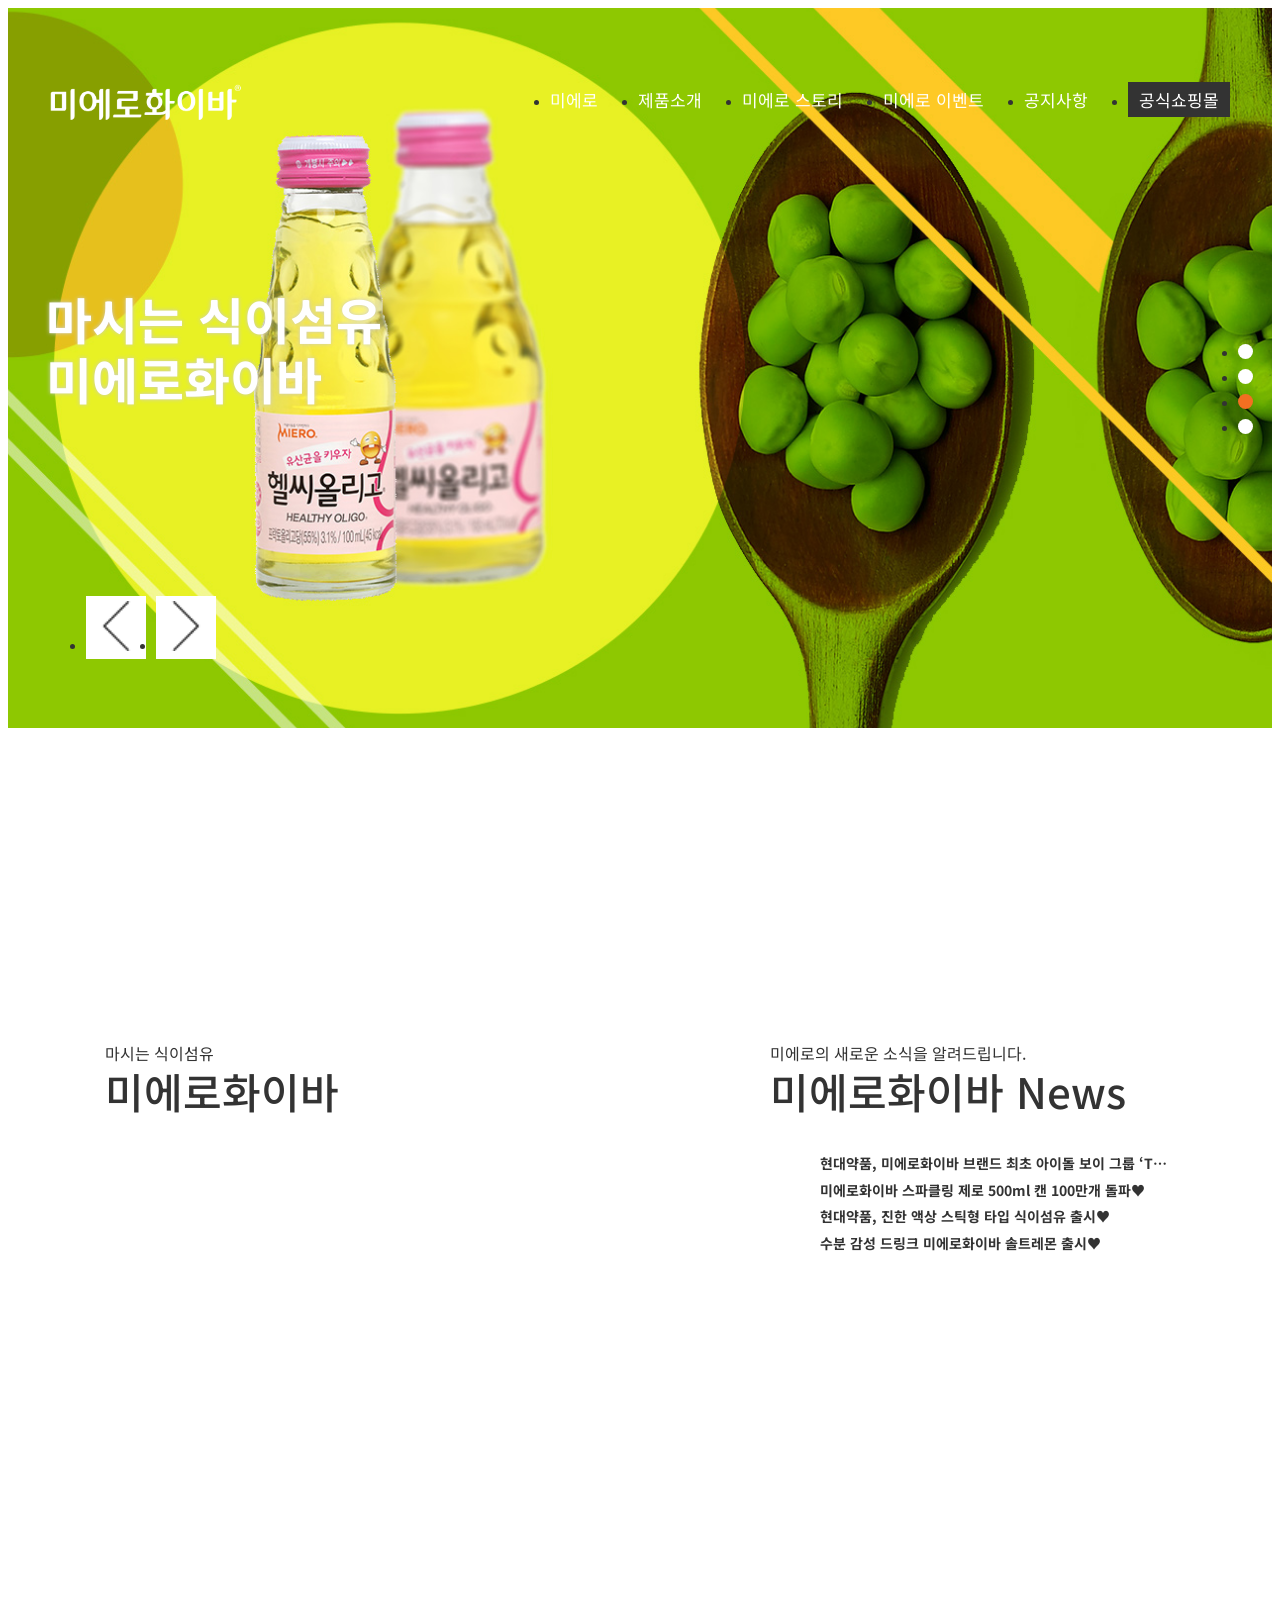
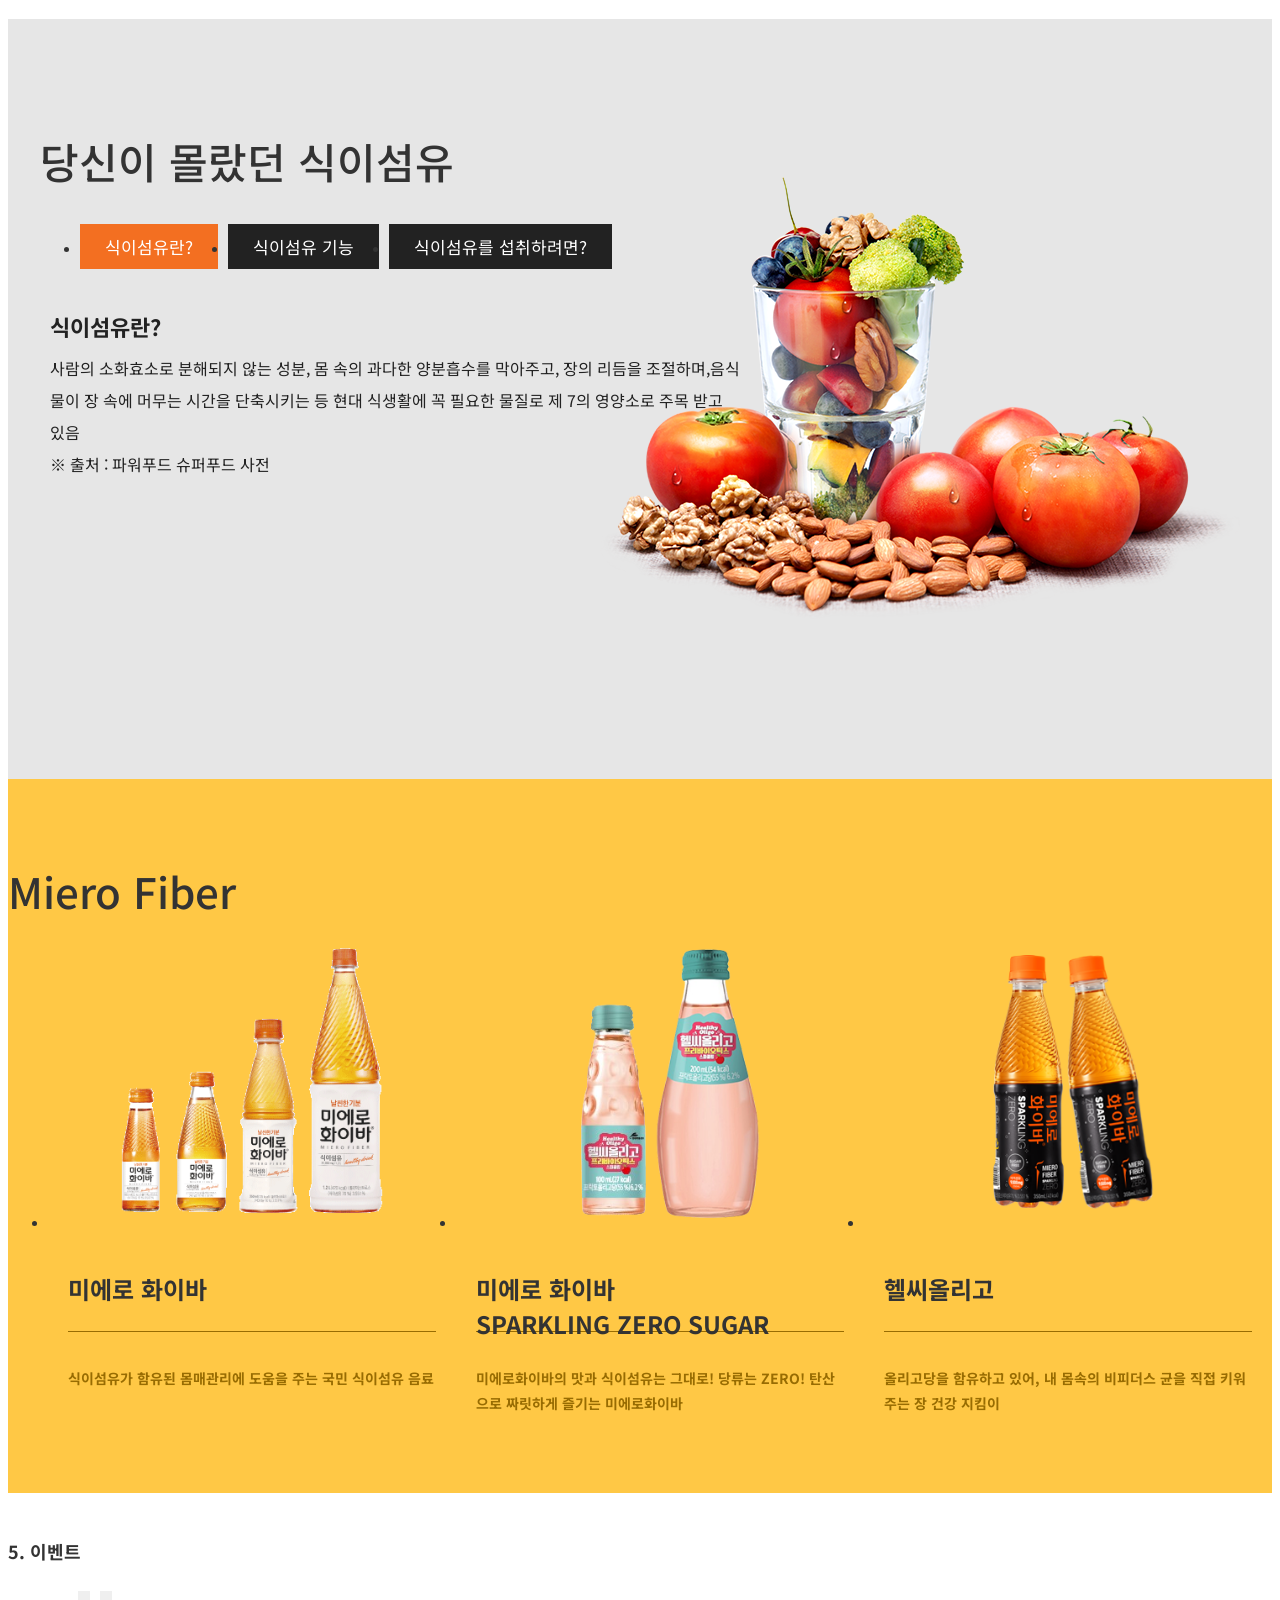
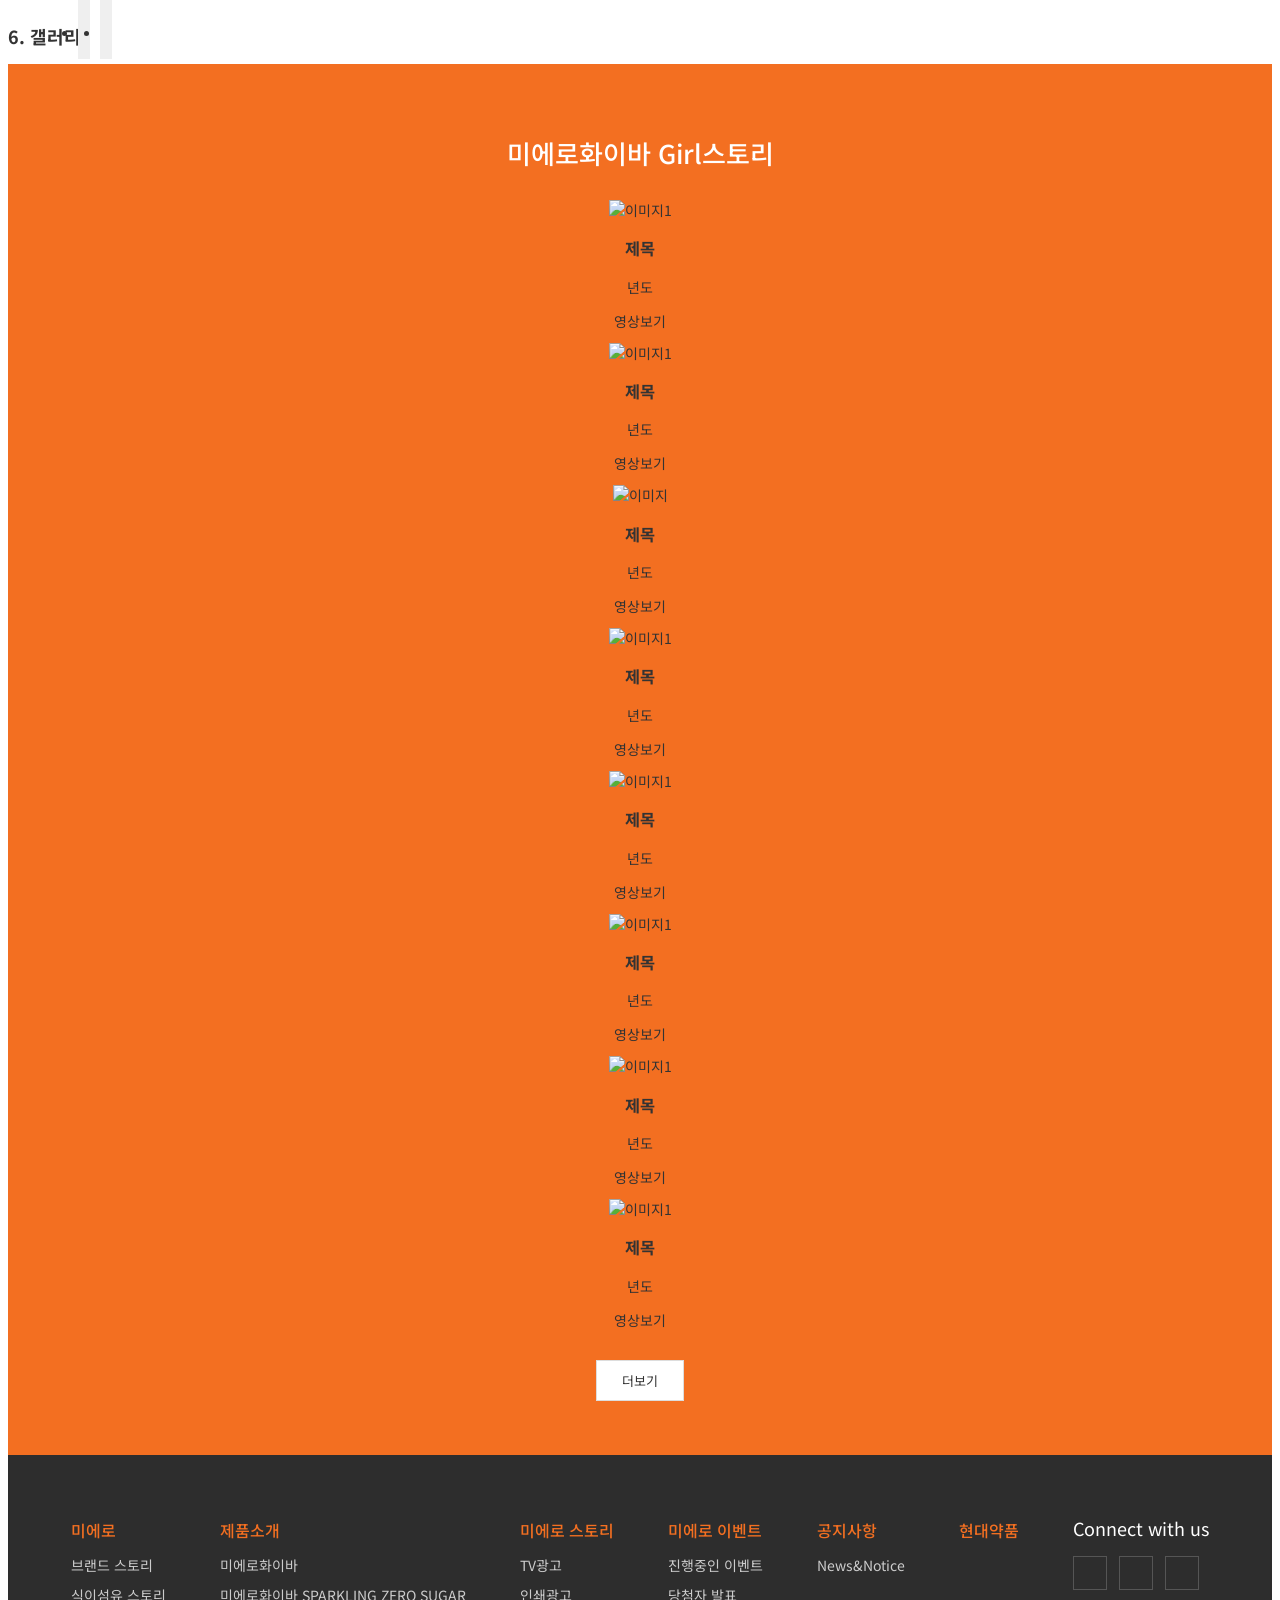
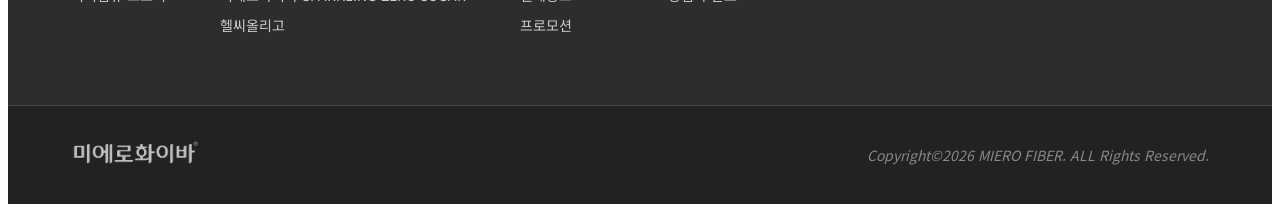
==== index.html @ 1bf55082 "Add files via upload" ====
<!DOCTYPE html>
<html lang="ko">
<head>
  <meta charset="UTF-8">
  <meta name="viewport" content="width=device-width, initial-scale=1.0">
  <title>미에로 화이버 적응형웹 구현</title>

  <!-- css 초기화 -->
  <link rel="stylesheet" href="./css/reset.css" type="text/css">

  <!-- 기본 서식 -->
  <link rel="stylesheet" href="./css/base.css">

  <!-- 공통서식 - 헤더, 푸터 -->
  <link rel="stylesheet" href="./css/common.css">

  <!-- 메인콘텐츠 서식 -->
  <link rel="stylesheet" href="./css/main.css">

  <!-- 폰트어썸 아이콘 -->
  <link rel="stylesheet" href="https://cdnjs.cloudflare.com/ajax/libs/font-awesome/7.3.1/css/all.min.css">

  <!-- 그리드 레이아웃 -->
  <link href="../1001_HTML5_CSS3/실습예제-미에로화이바/미에로화이바.css" rel="stylesheet" type="text/css">

<!-- 자바스크립트 사용자가 디바이스 환경 체크하여 모바일 사용자일 경우 모바일 index.html페이지가 나오게 하기 -->
  <script>
// 배열 객체를 사용하여 사용자의 디바이스 목록을 작성한다.
let mobile = ['Android', 'iPhone', 'iPad', 'SAMSUNG', 'BlackBerry', 'Window Phone', 'Window CE', 'MOT', 'SonyEricsson', 'Nokia'];


  //만약 모바일 버전에서 사용자가 'pc버전보기' 클릭시 해당 주소에 
  //move_pc_screen=1 값을 전달한다면 null값으로 설정하여 모바일 페이지로 접속하지 않도록 합니다.
  if(document.URL.match('move_pc_screen=1')) mobile = null; 
  
//만약 위 배열값 개수만큼 반복하여 사용자가 접속한 스마트폰의 기종 종류를 체크하여 해당 값이 존재한다면 아래 내용을 실행한다.
for(let i in mobile){//in 키워드 값이 있으면 true, 없으면 false
if(navigator.userActivation.match(mobile[i]) !=null){
  //일치하는 값이 있다면
  location.href='http://heoyujeong.dothome.co.kr/miero/m/index.html';
  break; //종료하기
}

  }


  </script>
</head>

<body>

  <!-- 상단 헤더영역 -->
  <header>
    <h1>
      <a href="index.html">
        <img src="./images/logo2.png" alt="상단 로고">
      </a>
    </h1>

    <!-- 메인메뉴 -->
    <nav class="gnb">
      <ul>
        <li>
          <a href="#" title="미에로">미에로<i class="fas fa-angle-down"></i></a>
          <ul class="sub">
            <li><a href="#" title="브랜드 스토리">브랜드 스토리</a></li>
            <li><a href="#" title="식이섬유 스토리">식이섬유 스토리</a></li>
          </ul>
        </li>

        <li>
          <a href="#" title="제품소개">제품소개<i class="fas fa-angle-down"></i></a>
          <ul class="sub">
            <li><a href="#" title="미에로화이바">미에로화이바</a></li>
            <li><a href="#" title="미에로화이바 스파클링 제로">미에로화이바 SPARKLING ZERO SUGAR</a></li>
            <li><a href="#" title="헬씨올리고">헬씨올리고</a></li>
          </ul>
        </li>

        <li>
          <a href="#" title="미에로 스토리">미에로 스토리<i class="fas fa-angle-down"></i></a>
          <ul class="sub">
            <li><a href="#" title="TV광고">TV광고</a></li>
            <li><a href="#" title="인쇄광고">인쇄광고</a></li>
            <li><a href="#" title="프로모션">프로모션</a></li>
          </ul>
        </li>

        <li>
          <a href="#" title="미에로 이벤트">미에로 이벤트<i class="fas fa-angle-down"></i></a>
          <ul class="sub">
            <li><a href="#" title="진행중 이벤트">진행중 이벤트</a></li>
            <li><a href="#" title="당첨자 발표">당첨자 발표</a></li>
          </ul>
        </li>

        <li>
          <a href="https://heoyujeong.dothome.co.kr/board/bbs/board.php?bo_table=event" title="공지사항">공지사항</a>
        </li>

        <li>
          <a href="#" title="공식쇼핑몰"><i class="fa-solid fa-bag-shopping"></i>공식쇼핑몰</a>
        </li>
      </ul>
    </nav>
  </header>


  <!-- 메인 콘텐츠 영역 시작 -->
  <main>

    <!-- 메인 슬라이드 시작 -->
    <section id="mslide">
      <h2>1. 메인 슬라이드</h2>

      <article id="visual_slide">
        <div><img src="./images/visual0.png" alt="슬라이드0"></div>

        <div>
          <span>톡 쏘는 식이섬유<br>미에로 화이바 스파클링 제로</span>
          <img src="./images/visual01.jpg" alt="슬라이드1">
        </div>

        <div>
          <span>마시는 식이섬유<br>미에로화이바</span>
          <img src="./images/visual02.jpg" alt="슬라이드2">
        </div>

        <div>
          <span>헬씨올리고<br>프리바이오틱스<br>스파클링</span>
          <img src="./images/visual03.jpg" alt="슬라이드3">
        </div>

        <!-- 좌우버튼 -->
        <ul class="s_btn">
          <li><img src="./images/left.png" alt=""></li>
          <li><img src="./images/right.png" alt=""></li>
        </ul>

        <!-- 오른쪽 컨트롤 버튼 -->
        <ul class="ctrl_btn">
          <li class="on">&nbsp;</li>
          <li>&nbsp;</li>
          <li>&nbsp;</li>
          <li>&nbsp;</li>
        </ul>
      </article>
    </section>


    <!-- 뉴스 콘텐츠 & 유튜브 영역 -->
    <section id="news_con">

      <article class="c_title">
        <h2>
          <span>마시는 식이섬유</span>
          미에로화이바
        </h2>

        <iframe width="560" height="315"
          src="https://www.youtube.com/embed/DPKON-EzD1U?si=Qxw2nqOm63xut5_-&amp;controls=0"
          title="YouTube video player"
          frameborder="0"
          allow="accelerometer; autoplay; clipboard-write; encrypted-media; gyroscope; picture-in-picture; web-share"
          referrerpolicy="strict-origin-when-cross-origin"
          allowfullscreen>
        </iframe>
      </article>

      <article class="c_title">
        <h2>
          <span>미에로의 새로운 소식을 알려드립니다.</span>
          미에로화이바 News
        </h2>

        <ul>
          <li><i class="far fa-circle"></i><a href="#">현대약품, 미에로화이바 브랜드 최초 아이돌 보이 그룹 ‘TWS(투어스)’ 발탁♥</a></li>
          <li><i class="far fa-circle"></i><a href="#">미에로화이바 스파클링 제로 500ml 캔 100만개 돌파♥</a></li>
          <li><i class="far fa-circle"></i><a href="#">현대약품, 진한 액상 스틱형 타입 식이섬유 출시♥</a></li>
          <li><i class="far fa-circle"></i><a href="#">수분 감성 드링크 미에로화이바 솔트레몬 출시♥</a></li>
        </ul>
      </article>

    </section>


    <!-- 탭콘텐츠 영역 -->
    <section id="tab_con">
      <article class="tcon">
        <h2>당신이 몰랐던 식이섬유</h2>

        <ul>
          <li>
            <a href="#" title="" class="t_on">식이섬유란?</a>
            <div class="cont">
              <p>
                <span>식이섬유란?</span>
                사람의 소화효소로 분해되지 않는 성분, 몸 속의 과다한 양분흡수를 막아주고, 장의 리듬을 조절하며,음식물이 장 속에 머무는 시간을 단축시키는 등 현대 식생활에 꼭 필요한 물질로 제 7의 영양소로 주목 받고 있음<br>
                ※ 출처 : 파워푸드 슈퍼푸드 사전
              </p>
            </div>
          </li>

          <li>
            <a href="#" title="식이섬유 기능">식이섬유 기능</a>
            <div class="cont">
              <span>식이섬유의 기능</span>
              <ol>
                <li>1.배설활동 촉진, 변비 예방</li>
                <li>2.대사질환에 효과적</li>
                <li>3.콜레스테롤 감소</li>
              </ol>
            </div>
          </li>

          <li>
            <a href="#" title="식이섬유를 섭취하려면?">식이섬유를 섭취하려면?</a>
            <div class="cont">
              <span>식이섬유를 섭취하려면?</span>
              <img src="./images/mcon2_8.png" alt=""><br>
              <img src="./images/mcon2_9.png" alt=""><br>
              <img src="./images/mcon2_10.png" alt="">
            </div>
          </li>
        </ul>
      </article>
    </section>


    <!-- 제품 소개 영역 -->
    <section id="product">
      <article>
        <h2>Miero Fiber</h2>

        <ul>
          <li>
            <img src="./images/mcon3_2.png" alt="">
            <h3>미에로 화이바</h3>
            <p>식이섬유가 함유된 몸매관리에 도움을 주는 국민 식이섬유 음료</p>
          </li>

          <li>
            <img src="./images/mcon3_3.png" alt="">
            <h3>미에로 화이바<br>SPARKLING ZERO SUGAR</h3>
            <p>미에로화이바의 맛과 식이섬유는 그대로! 당류는 ZERO! 탄산으로 짜릿하게 즐기는 미에로화이바</p>
          </li>

          <li>
            <img src="./images/mcon3_5.png" alt="">
            <h3>헬씨올리고</h3>
            <p>올리고당을 함유하고 있어, 내 몸속의 비피더스 균을 직접 키워주는 장 건강 지킴이</p>
          </li>
        </ul>
      </article>
    </section>


    <!-- 이벤트 영역 -->
    <section id="event">
      <h2>5. 이벤트</h2>

      <ul class="e_btn">
        <li><i class="fas fa-angle-left"></i></li>
        <li><i class="fas fa-angle-right"></i></li>
      </ul>
    </section>


    <!-- 갤러리 영역 -->
    <section id="gallery">
      <h2>6. 갤러리</h2>

      <section id="story">
        <article>
          <h2>미에로화이바 Girl스토리</h2>

          <div class="girl">

            <figure>
              <a href="#" title="">
                <img src="../1001_HTML5_CSS3/실습예제-미에로화이바/images/mcon5_1.jpg" alt="이미지1">
                <figcaption>
                  <h3>제목</h3>
                  <p>년도</p>
                  <span>영상보기</span>
                </figcaption>
              </a>
            </figure>

            <figure>
              <a href="#" title="">
                <img src="../1001_HTML5_CSS3/실습예제-미에로화이바/images/mcon5_2.jpg" alt="이미지1">
                <figcaption>
                  <h3>제목</h3>
                  <p>년도</p>
                  <span>영상보기</span>
                </figcaption>
              </a>
            </figure>

            <figure>
              <a href="#" title="">
                <img src="../1001_HTML5_CSS3/실습예제-미에로화이바/images/mcon5_4.jpg" alt="이미지">
                <figcaption>
                  <h3>제목</h3>
                  <p>년도</p>
                  <span>영상보기</span>
                </figcaption>
              </a>
            </figure>

            <figure>
              <a href="#" title="">
                <img src="../1001_HTML5_CSS3/실습예제-미에로화이바/images/mcon5_3.jpg" alt="이미지1">
                <figcaption>
                  <h3>제목</h3>
                  <p>년도</p>
                  <span>영상보기</span>
                </figcaption>
              </a>
            </figure>

            <figure>
              <a href="#" title="">
                <img src="../1001_HTML5_CSS3/실습예제-미에로화이바/images/mcon5_10.png" alt="이미지1">
                <figcaption>
                  <h3>제목</h3>
                  <p>년도</p>
                  <span>영상보기</span>
                </figcaption>
              </a>
            </figure>

            <figure>
              <a href="#" title="">
                <img src="../1001_HTML5_CSS3/실습예제-미에로화이바/images/mcon5_11.png" alt="이미지1">
                <figcaption>
                  <h3>제목</h3>
                  <p>년도</p>
                  <span>영상보기</span>
                </figcaption>
              </a>
            </figure>

            <figure>
              <a href="#" title="">
                <img src="../1001_HTML5_CSS3/실습예제-미에로화이바/images/mcon5_9.jpg" alt="이미지1">
                <figcaption>
                  <h3>제목</h3>
                  <p>년도</p>
                  <span>영상보기</span>
                </figcaption>
              </a>
            </figure>

            <figure>
              <a href="#" title="">
                <img src="../1001_HTML5_CSS3/실습예제-미에로화이바/images/mcon5_8.jpg" alt="이미지1">
                <figcaption>
                  <h3>제목</h3>
                  <p>년도</p>
                  <span>영상보기</span>
                </figcaption>
              </a>
            </figure>

          </div>
        </article>

        <div class="m_box">
          <a href="#" title="더보기">더보기</a>
        </div>

        <div id="list"></div>
      </section>
    </section>

  </main>


  <!-- 푸터영역 시작 -->
  <footer>
    <div class="f_inner">
      <nav>

        <dl>
          <dt><a href="" title="">미에로</a></dt>
          <dd><a href="" title="브랜드 스토리">브랜드 스토리</a></dd>
          <dd><a href="" title="식이섬유 스토리">식이섬유 스토리</a></dd>
        </dl>

        <dl>
          <dt><a href="" title="제품소개">제품소개</a></dt>
          <dd><a href="" title="미에로화이바">미에로화이바</a></dd>
          <dd><a href="" title="미에로화이바">미에로화이바 SPARKLING ZERO SUGAR</a></dd>
          <dd><a href="" title="헬씨올리고">헬씨올리고</a></dd>
        </dl>

        <dl>
          <dt><a href="" title="미에로 스토리">미에로 스토리</a></dt>
          <dd><a href="" title="TV광고">TV광고</a></dd>
          <dd><a href="" title="인쇄광고">인쇄광고</a></dd>
          <dd><a href="" title="프로모션">프로모션</a></dd>
        </dl>

        <dl>
          <dt><a href="" title="미에로 이벤트">미에로 이벤트</a></dt>
          <dd><a href="" title="진행중인 이벤트">진행중인 이벤트</a></dd>
          <dd><a href="" title="당첨자 발표">당첨자 발표</a></dd>
        </dl>

        <!-- 공지사항 링크 연결 -->
        <dl>
          <dt>
            <a href="https://heoyujeong.dothome.co.kr/board/bbs/board.php?bo_table=event" title="공지사항">공지사항</a>
          </dt>
          <dd>
            <a href="https://heoyujeong.dothome.co.kr/board/bbs/board.php?bo_table=event" title="공지사항">News&Notice</a>
          </dd>
        </dl>

        <dl>
          <dt><a href="" title="현대약품">현대약품</a></dt>
          <dd>&nbsp;</dd>
        </dl>

        <dl>
          <dt>Connect with us</dt>
          <dd>
            <a href="" title="페이스북"><i class="fab fa-facebook-f"></i></a>
            <a href="" title="인스타그램"><i class="fab fa-instagram"></i></a>
            <a href="" title="유튜브"><i class="fab fa-youtube"></i></a>
          </dd>
        </dl>

      </nav>
    </div>

    <a href="#" title="" class="top_btn">
      <img src="./images/top_up.png" alt="위로 바로가기">
    </a>

    <address>
      <h2>
        <a href="index.html" title="메인페이지로 바로가기">
          <img src="./images/logo2.png" alt="하단로고">
        </a>
      </h2>
      <p>Copyright&copy;2026 MIERO FIBER. ALL Rights Reserved.</p>
    </address>
  </footer>


  <!-- 제이쿼리 라이브러리 -->
  <script src="https://ajax.googleapis.com/ajax/libs/jquery/2.2.4/jquery.min.js"></script>

  <!-- 공통 스크립트 -->
  <script src="./script/common.js"></script>

  <!-- 메인 스크립트 -->
  <script src="./script/main.js"></script>

  <script>
    $(document).ready(function(){

      // 1. 변수선언
      const more_btn = $('#gallery .m_box a'); // 더보기 버튼

      more_btn.click(function(e){

        alert('더보기 버튼 클릭');

        e.preventDefault();

        $.ajax({
          url: './data/g_data.json',
          type: 'get',
          dataType: 'json',

          success: function(result){

            let t = '<ul>';

            $.each(result.product, function(i, e){
              t += "<li><img src='./images/" + e.path + "' alt='" + e.titl + "'></li>";
            });

            t += '</ul>';

            // 아이디 #list 영역 안에 t변수값을 삽입합니다.
            $('#list').html(t);
          }
        });

        // 더보기 버튼을 클릭하고 이미지 목록이 추가되었다면 버튼은 안보이게 숨기기
        $(this).hide();

        return false;
      });

    });
  </script>

</body>
</html>
---- css/base.css ----
@charset "utf-8";

/* 기본서식 base
1. 글꼴(외부폰트)
2. 메인컬러, 보조컬러
3. 글자크기 */

@import url('https://fonts.googleapis.com/css2?family=Noto+Sans+KR:wght@100..900&display=swap');

:root{
  /* 글자 크기 변수 */
  --b_size:12px;
  --f_size01:14px;
  --f_size02:16px;
  --f_size03:17px;

  /* 글자 색상변수 */
  --f_color01:#333;
  --f_color02:#fff;

  /* 배경 색상변수 */
  --bg_color01:#f36f21;
  --bg_color02:#222;
  --bg_color03:#ffc845;

  /* 화면 중앙 변수 */
  --m_auto:0px auto;

  /* 여백 변수 */
  --margin_01:50px 0px;

  /* 공통 박스 크기 */
  --base_width:1200px;
}

body{
  font-family: "Noto Sans KR", "맑은 고딕", arial, sans-serif;
  font-size: var(--b_size);
  color: var(--f_color01);
}

/* 링크관련 */
a{
  text-decoration: none;
  color: var(--f_color01);
  font-size: var(--f_size01);
}
---- css/common.css ----
@charset "utf-8";

/* 상단 헤더서식 */
header{
  width: 100%; height: 150px;
  position: absolute;
  z-index: 1000;
}

header > h1{
  width: 200px;
  position: absolute;
  left: 3%; top: 60px;
}

header > h1 > a > img{
width: 100%;
}

/* 메인메뉴 서식 */
.gnb{
position: absolute;
top: 60px; right: 3%;
}

.gnb > ul{
  display: flex;
  justify-content: flex-end;
}
.gnb > ul > li{
  margin: 0px 20px;
  line-height: 40px;
  position: relative;
}
.gnb > ul > li > a{
  color: var(--f_color02);
  font-size: var(--f_size03); /* 17 */
}

.gnb i.fa-angle-down{
  transform: translateX(3px);
}

.gnb > ul > li:last-child a{
  background: var(--f_color01);
  padding: 4px 10px;
}

/* 서브메뉴 서식 */
.gnb > ul > li:first-child .sub{width: 150px; left: -45px;}
.gnb > ul > li:nth-child(2) .sub{
  width: 200px; left: -68px;
}
.gnb > ul > li:nth-child(3) .sub{left: -5px;}
.gnb > ul > li:nth-child(4) .sub{left: -5px;}

.sub{
  width: 100%;
  position: absolute;
  background-color: var(--f_color02);
  padding: 2px;
  border-radius: 4px;
  border: 1px solid var(--f_color01);
  box-shadow: 0px 1px 1px #ccc;
  display: none;
}
.sub > li{
  text-align: center;
}
.sub > li > a{
  color: var(--f_color01);
  line-height: 36px;
  display: block;
  transition: 0.3s;
}

.sub > li > a:hover{
  background-color: var(--bg_color01);
  color: var(--f_color02);
}

.gnb > ul > li:last-child a{
  border: 1px solid var(--f_color01);
  transition: 0.5s;
}
.gnb > ul > li:last-child:hover a{
  background-color: var(--f_color02);
  border: 1px solid var(--bg_color01);
  color: var(--bg_color01);
}
/* 하단 푸터 영역 */
footer {
    width: 100%;
    background-color: #2d2d2d;
    border-top: 4px solid #f36f21;
}

/* 푸터 상단 메뉴 영역 */
.f_inner {
    width: 90%;
    max-width: 1200px;
    margin: 0 auto;
    padding: 50px 0 65px;
    box-sizing: border-box;
}

/* 메뉴 전체 가로 정렬 */
footer nav {
    display: flex;
    justify-content: space-between;
    align-items: flex-start;
}

/* 메뉴별 영역 */
footer dl {
    display: flex;
    flex-direction: column;
    padding-top: 10px;
    margin: 0;
}

/* 메뉴 제목 */
footer dt {
    margin-bottom: 5px;
}

footer dt a {
    color: #f36f21;
    font-weight: 500;
    font-size: 16px;
    line-height: 30px;
}

/* 하위 메뉴 */
footer dd {
    margin: 0;
}

footer dd a {
    color: #ccc;
    line-height: 30px;
}

/* SNS 제목 */
footer nav dl:last-child dt {
    color: #fff;
    font-size: 18px;
    margin-bottom: 15px;
}

/* SNS 아이콘 */
footer nav dl:last-child dd {
    display: flex;
    gap: 12px;
}

footer nav dl:last-child dd a {
    width: 32px;
    height: 32px;
    border: 1px solid #555;
    display: flex;
    align-items: center;
    justify-content: center;
    color: #fff;
}

/* 하단 회사 정보 영역 */
footer address {
    width: 100%;
    background-color: #222;
    border-top: 1px solid #444;
    padding: 20px max(calc((100% - 1200px) / 2), 5%);
    box-sizing: border-box;
    display: flex;
    align-items: center;
    justify-content: space-between;
}

/* 하단 로고 */
footer address h2 img {
    width: 130px;
    opacity: 0.7;
}

/* 저작권 문구 */
footer address p {
    color: #888;
    font-size: 14px;
}

/* TOP 버튼 */
.top_btn {
    position: fixed;
    right: 20px;
    bottom: 120px;
    z-index: 9999;
    display: none;
}
---- css/main.css ----
@charset "utf-8";

/* 메인 공통 */
main {
    width: 100%;
    overflow-x: hidden; /* 가로 스크롤 방지 */
}

/* 메인 슬라이드 영역 */
#mslide {
    position: relative;
    height: 100vh;
}

#mslide h2 {
    display: none;
}

/* 슬라이드 전체 영역 */
#visual_slide {
    position: relative;
    height: 80vh;
    overflow: hidden;
}

/* 슬라이드 이미지 영역 공통 */
#visual_slide > div {
    position: absolute;
    top: 0;
    left: 0;
    width: 100%;
    height: 100%;
    opacity: 0;
    transition: opacity 0.8s ease;
}

/* 현재 보여지는 슬라이드 */
#visual_slide > div.slide_active {
    opacity: 1;
    z-index: 5;
}

/* 슬라이드 이미지 */
#visual_slide > div > img {
    width: 100%;
    height: 100%;
    object-fit: cover;
    transform: scale(1.1);
}

/* 슬라이드 글자 */
#visual_slide span {
    position: absolute;
    z-index: 10;
    font-size: 50px;
    color: var(--f_color02);
    font-weight: bold;
    line-height: 60px;
    text-shadow: 0px 0px 4px #ccc;
    top: 280px;
    left: 3%;
}

/* 좌우 버튼 서식 */
.s_btn {
    position: absolute;
    left: 3%;
    top: 80%;
    display: flex;
    z-index: 200;
    justify-content: space-around;
}

.s_btn li {
    background: #fff;
    margin-right: 10px;
    cursor: pointer;
    padding: 5px 5px;
}

.s_btn img {
    width: 50px;
}

/* 컨트롤 버튼 서식 */
#visual_slide .ctrl_btn {
    position: absolute;
    right: 1.5%;
    top: 45%;
    z-index: 201;
}

#visual_slide .ctrl_btn li {
    width: 15px;
    height: 15px;
    border-radius: 50%;
    background-color: var(--f_color02);
    margin-bottom: 10px;
    cursor: pointer;
}

/* 현재 선택된 컨트롤 버튼 */
.on {
    background-color: var(--bg_color01) !important;
}

/* 뉴스콘텐츠 영역 서식 */
#news_con {
    width: 1070px;
    margin: var(--m_auto);
    display: flex;
    padding: 100px 0;
    box-sizing: border-box;
    gap: 30px;
}

/* 뉴스 제목 공통 */
#news_con .c_title {
    font-size: 32px;
    font-weight: bold;
    margin-bottom: 20px;
}

/* 왼쪽 영상 영역 */
#news_con article:first-child {
    width: 635px;
    flex-shrink: 0;
}

/* 오른쪽 뉴스 영역 */
#news_con article:last-child {
    width: 405px;
    padding-left: 0;
}

/* 제목 위쪽 작은 글씨 */
#news_con .c_title > h2 > span {
    font-size: 16px;
    display: block;
    font-weight: normal;
}

/* 큰 제목 */
article > h2 {
    font-size: 42px;
    font-weight: 500;
    line-height: 1.3;
    margin-bottom: 15px;
    white-space: nowrap;
}

/* 유튜브 영상 */
#news_con article iframe {
    width: 100%;
    aspect-ratio: 16 / 9;
    height: auto;
    border: none;
}

/* 뉴스 목록 */
#news_con ul > li {
    display: flex;
    align-items: center;
    gap: 10px;
    white-space: nowrap;
    overflow: hidden;
    text-overflow: ellipsis;
    line-height: 30px;
}

/* 뉴스 아이콘 */
#news_con ul > li > i {
    color: var(--bg_color01);
    font-size: 13px;
    flex-shrink: 0;
}

/* 뉴스 링크 */
#news_con ul > li > a {
    font-size: var(--f_size01);
    line-height: 190%;
    overflow: hidden;
    text-overflow: ellipsis;
    white-space: nowrap;
}

#news_con ul > li > a:hover{
    text-decoration: underline;
}

/* 탭콘텐츠서식 */
#tab_con{
    background-color: #e6e6e6;
}

/* 탭콘텐츠는 가로*세로 고정 */
.tcon{
    width: 1200px;
    height: 600px;
    margin: var(--m_auto);
    background-image: url(../images/mcon2_7.png);
    background-repeat: no-repeat;
    background-position: center right;
    overflow: hidden;
    padding: 50px 0px;
}


.tcon ul{
    width: 650px;
    padding-top: 30px;
    display: flex;
    position: relative; /* cont의 기준 */
}
.tcon ul > li{
    margin-right: 10px;
}
.tcon ul > li > a{
    background-color: var(--bg_color02);
    color: var(--f_color02);
    padding: 10px 25px;
    font-size: var(--f_size03); /* 17 */
}

.t_on{
    background: var(--bg_color01) !important;
}


.tcon ul > li > .cont{
    position: absolute;
    width: 100%;
    height: 100%;
    top: 80px; left: 0px;
    line-height: 200%;
    padding: 10px;
    color: var(--bg_color02);
    font-size: var(--f_size02);
    display: none;
}

.tcon ul > li > .cont span{
    font-size: 22px;
    display: block;
    font-weight: bold;
    padding-bottom: 10px;
}

.tcon ul > li > .cont img{
    width: 600px;
}

/* 이벤트 버튼 */
.e_btn {
    position: absolute;
    left: 3%;
    display: flex;
    z-index: 100;
}

.e_btn li {
    background-color: #efefef;
    padding: 12px 6px;
    margin-right: 10px;
}

.e_btn li:hover {
    cursor: pointer;
}

.e_btn li i {
    font-size: 30px;
}

/* 콘텐츠 공통 레이아웃 */
#tab_con,
#product,
#event {
    padding: 30px 0px;
}

/* 갤러리 영역 */
#story {
    background-color: #f36f21;
    text-align: center;
    padding: 50px 0;
}

#story > article > h2 {
    color: #fff;
    font-size: 26px;
    margin-bottom: 30px;
}

/* 더보기 버튼 */
#story .m_box {
    margin-top: 30px;
    text-align: center;
}

#story .m_box a {
    display: inline-block;
    background: #fff;
    color: #333;
    padding: 10px 25px;
    font-size: 13px;
    border: 1px solid #ddd;
}

/* 메인 슬라이드 article 표시 */
#mslide article {
    display: none;
}

#mslide article:first-of-type {
    display: block;
}

/* 갤러리 추가 서식 */
#list {
    width: 1200px;
    margin: 0px auto;
    text-align: center;
    overflow: auto;
}

#list ul {
    display: flex;
    flex-wrap: wrap;
    justify-content: space-around;
}

#list li {
    padding: 15px 0px;
}

#list li img {
    width: 100%;
    display: block;
    float: left;
}

.tcon ul > li:first-child .cont{
    display: block;
}

/* 제품소개 */
#product{padding: 50px 0px;
background: var(--bg_color03);
}
#prodcut > article{
    width: var(--base_width);
    margin: var(--m_auto);
}

#product > article > ul{
    display: flex;
    justify-content: center;
}

#product > article > ul > li{
    width: 370px;
    padding: 0px 20px;
    text-align: center;
}

#product > article > ul > li img{
    width: 80%;
}

#product > article > ul > li h3{
    font-size: 24px;
    height: 50px;
    font-weight: bold;
    padding: 16px 0px 10px 0px;
    text-align: left;
    border-bottom: 1px solid #986c02;
}
#product > article > ul > li p{
    padding-top: 10px;
    text-align: left;
    font-size: 14px;
    font-weight: bold;
    line-height: 180%;
    color: #986c02;
}
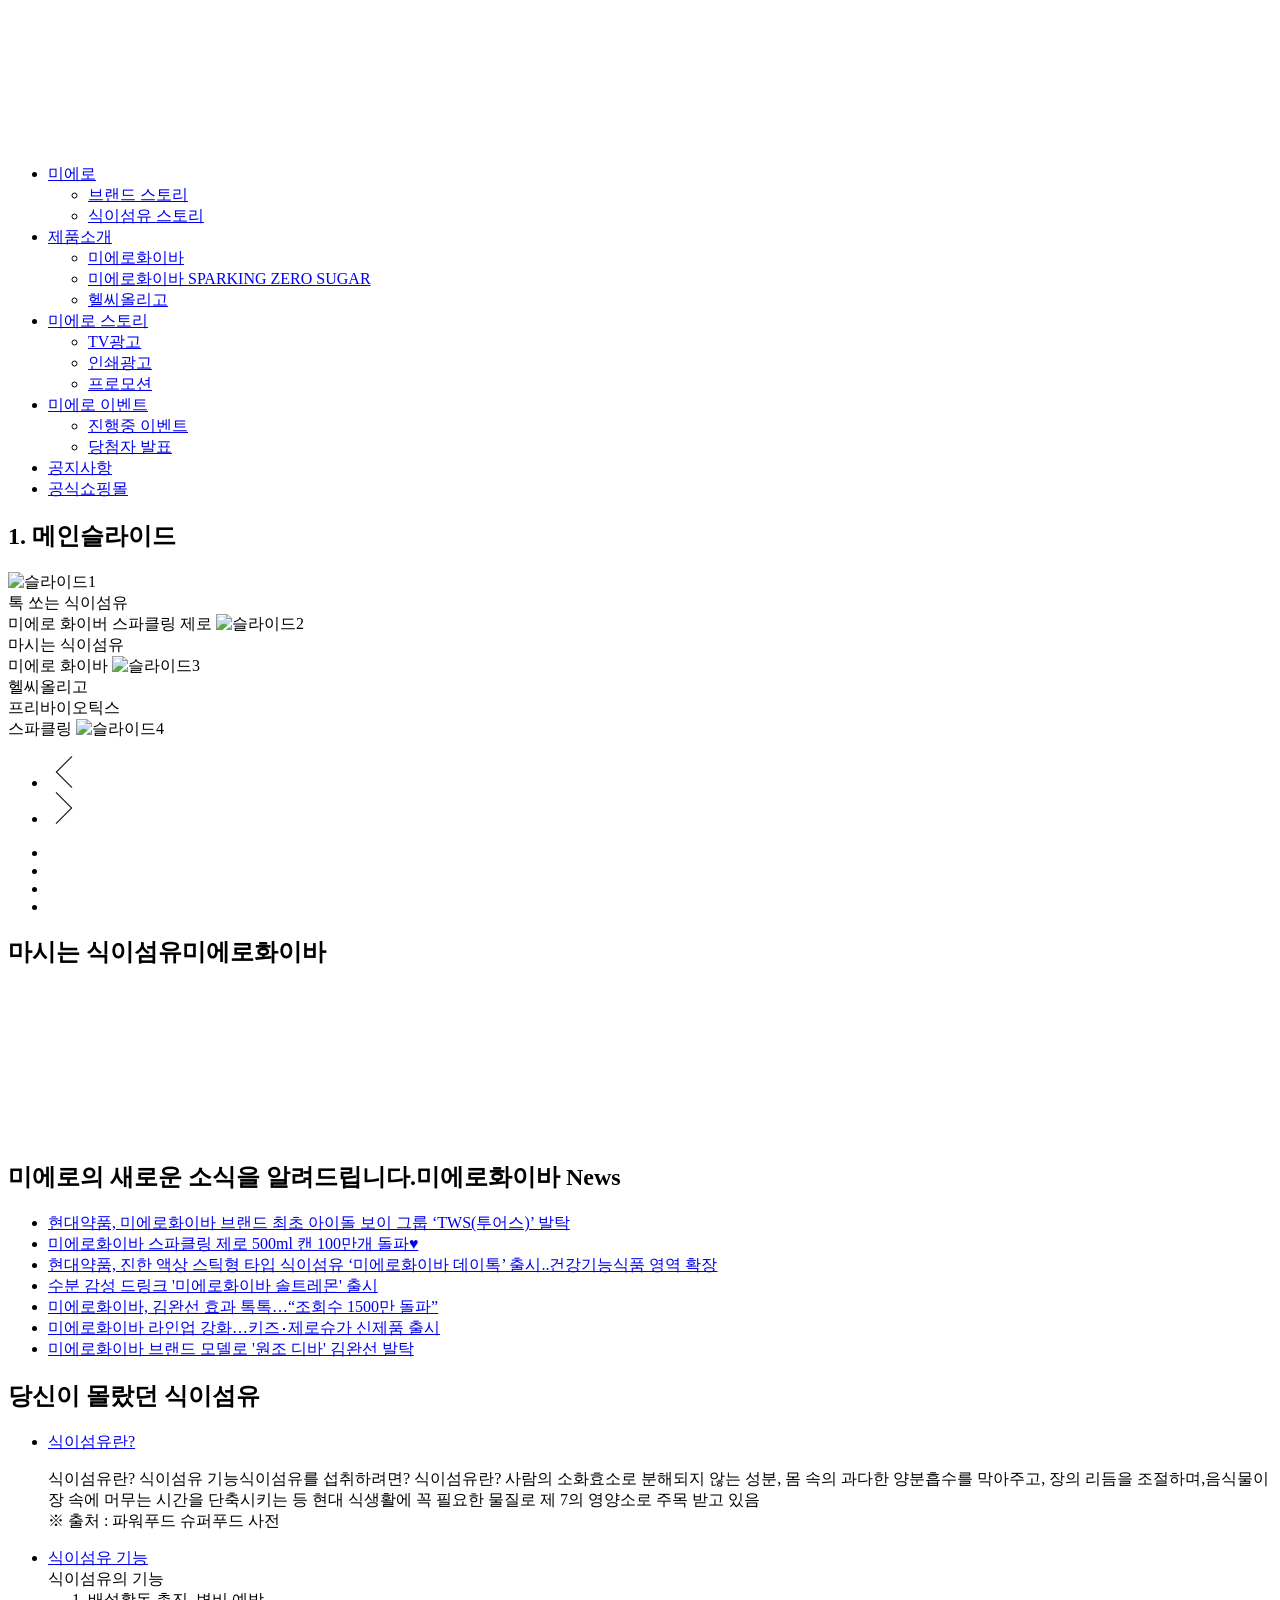
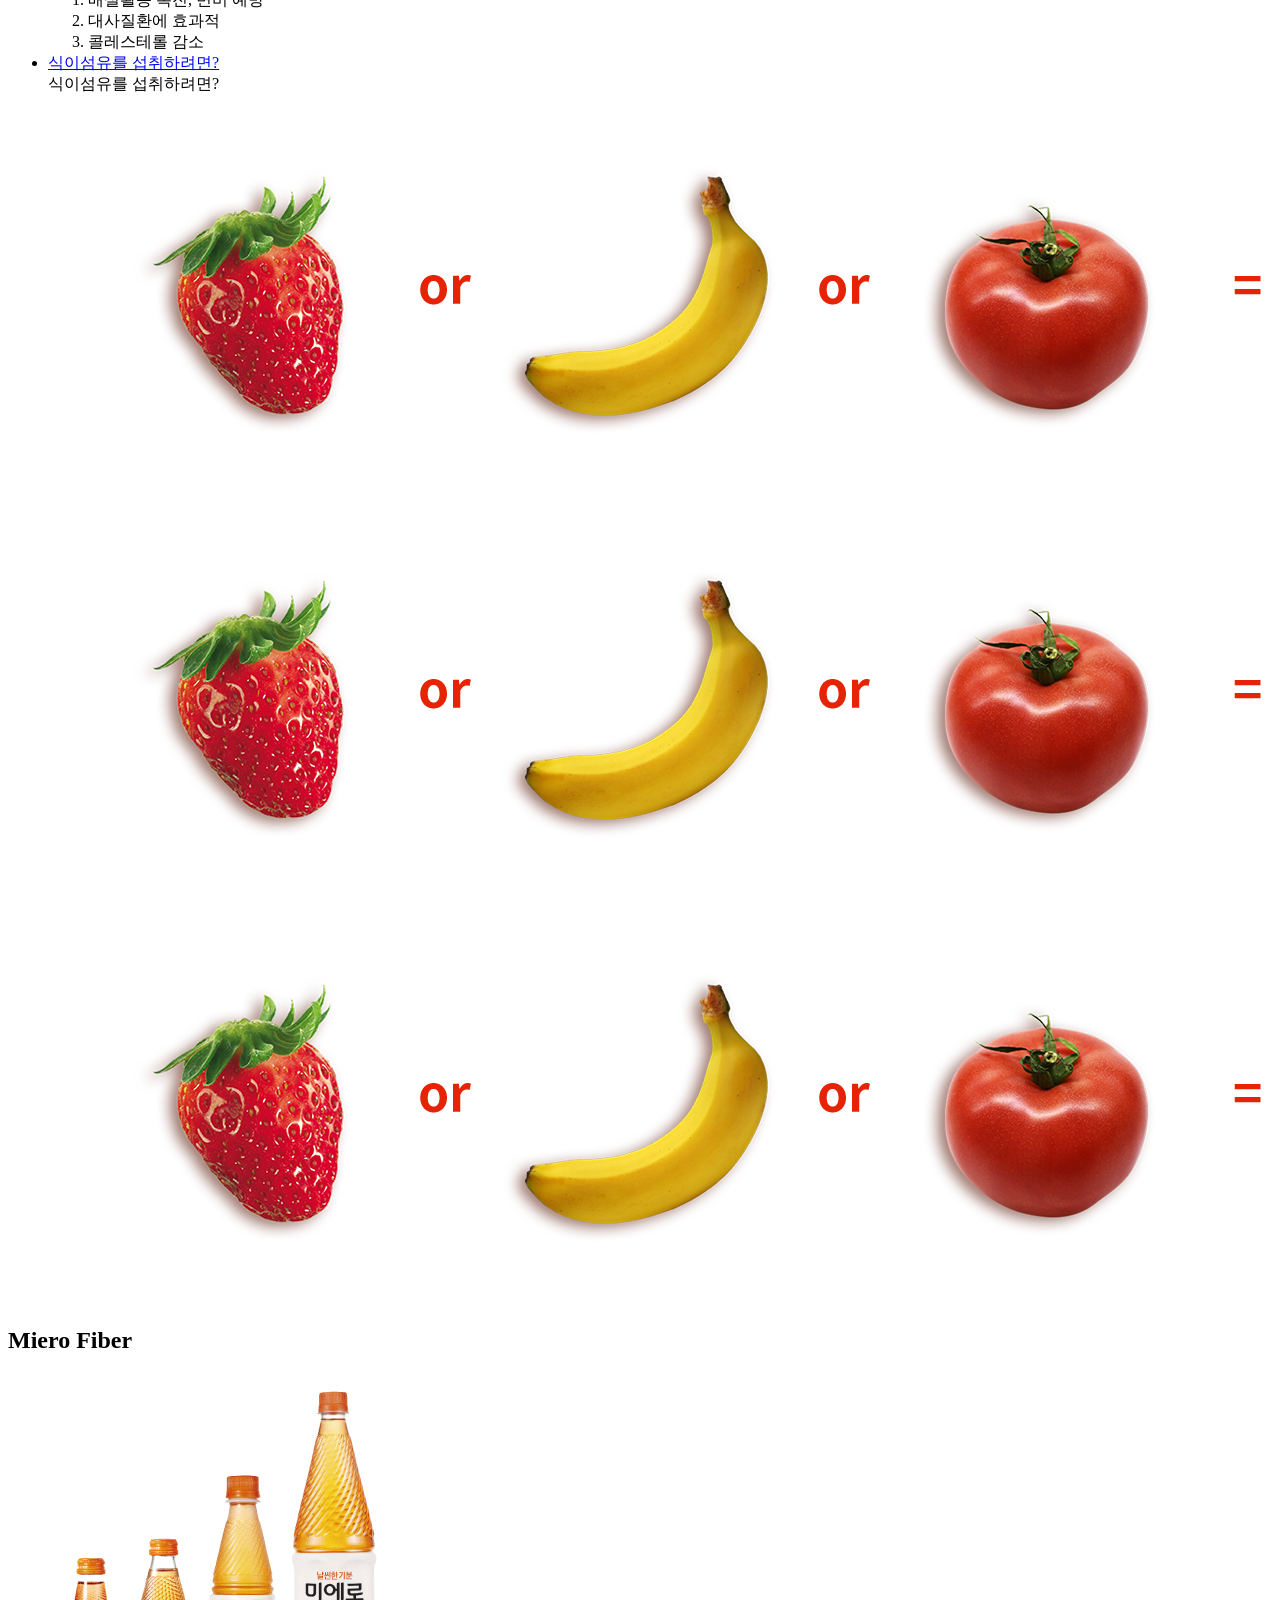
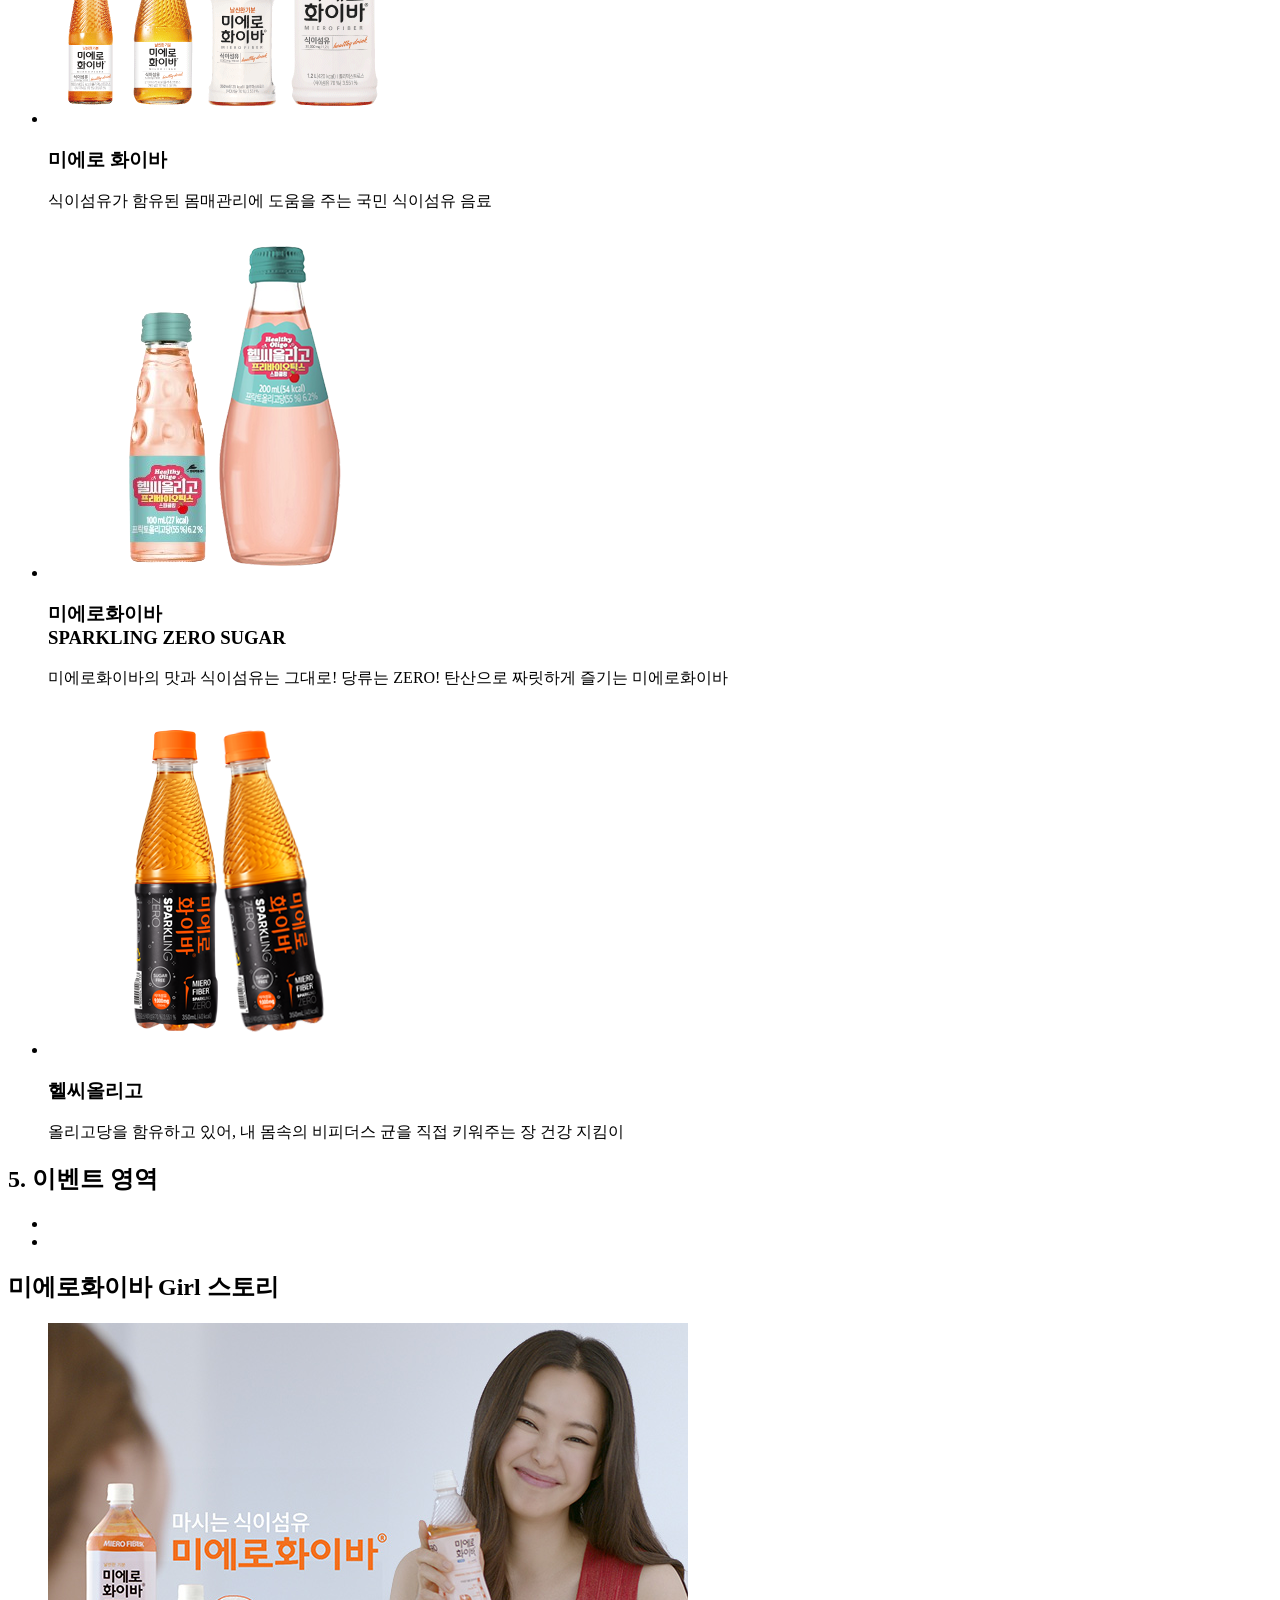
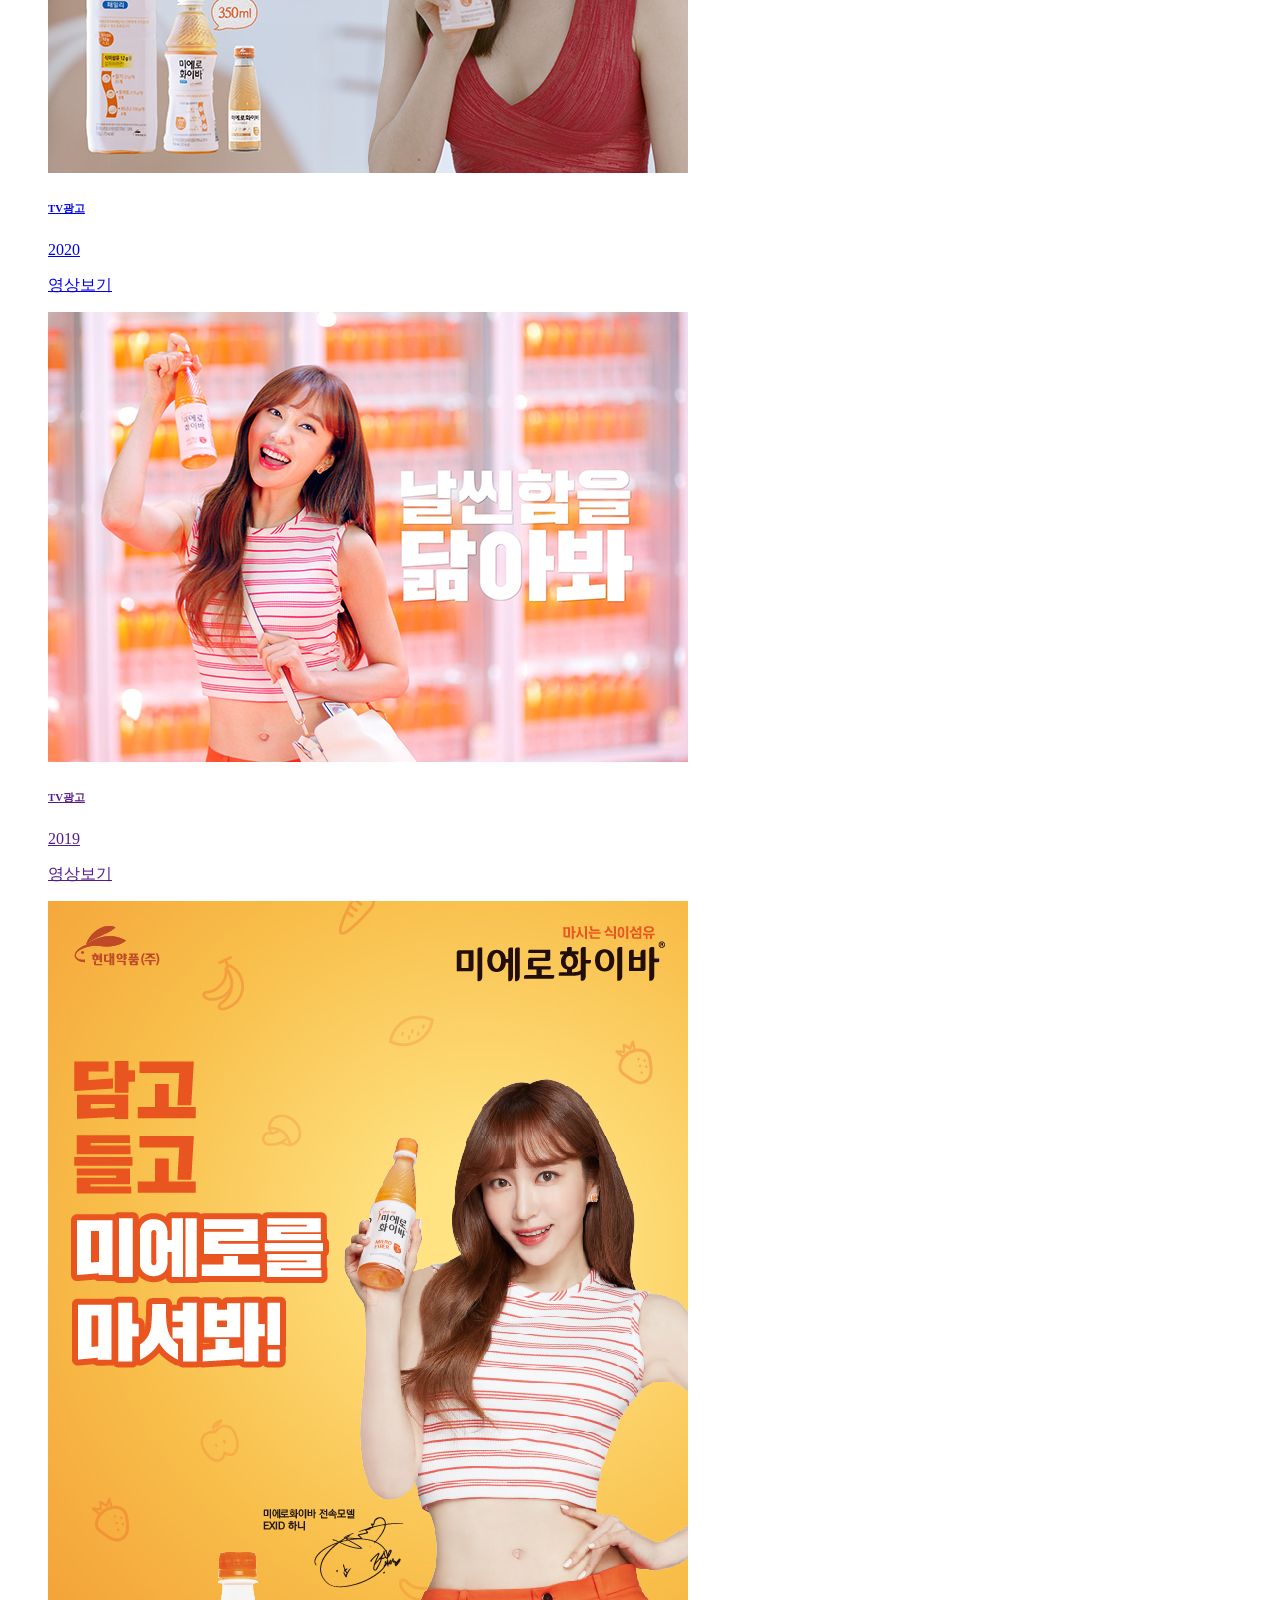
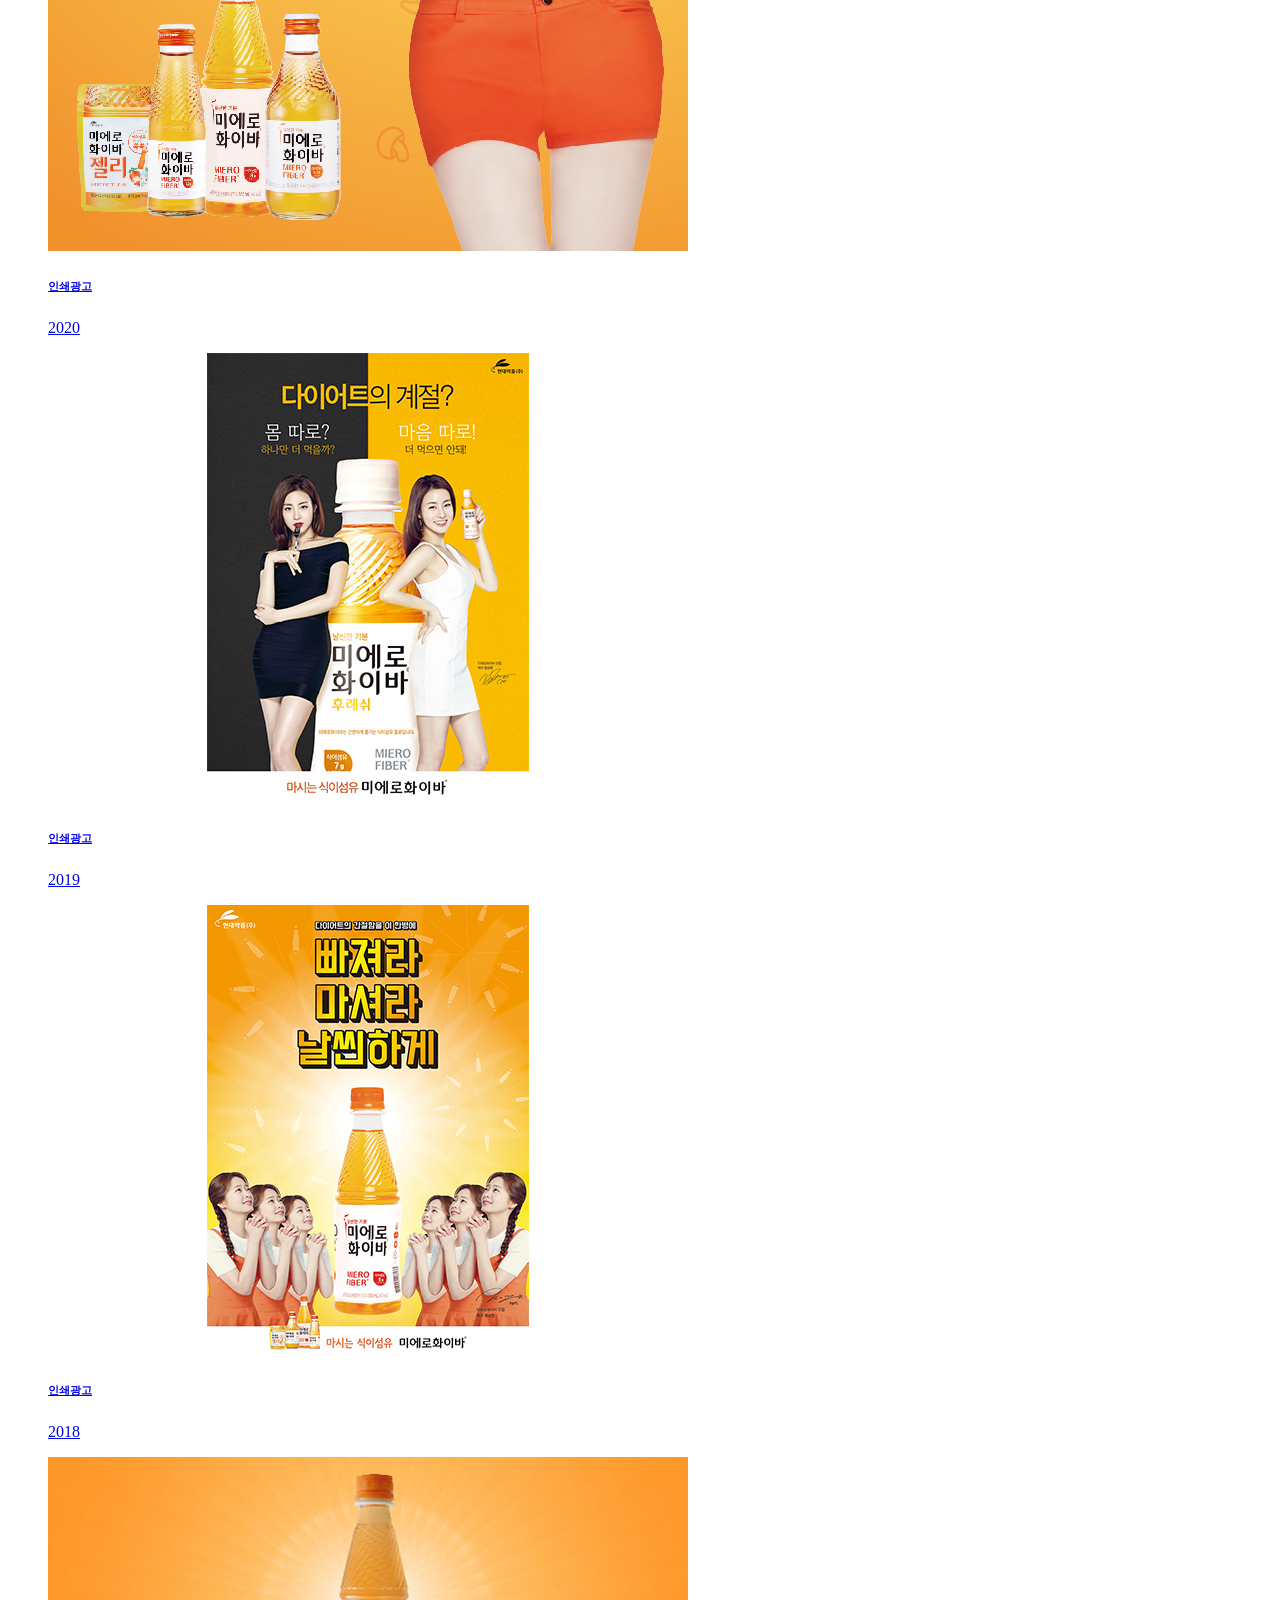
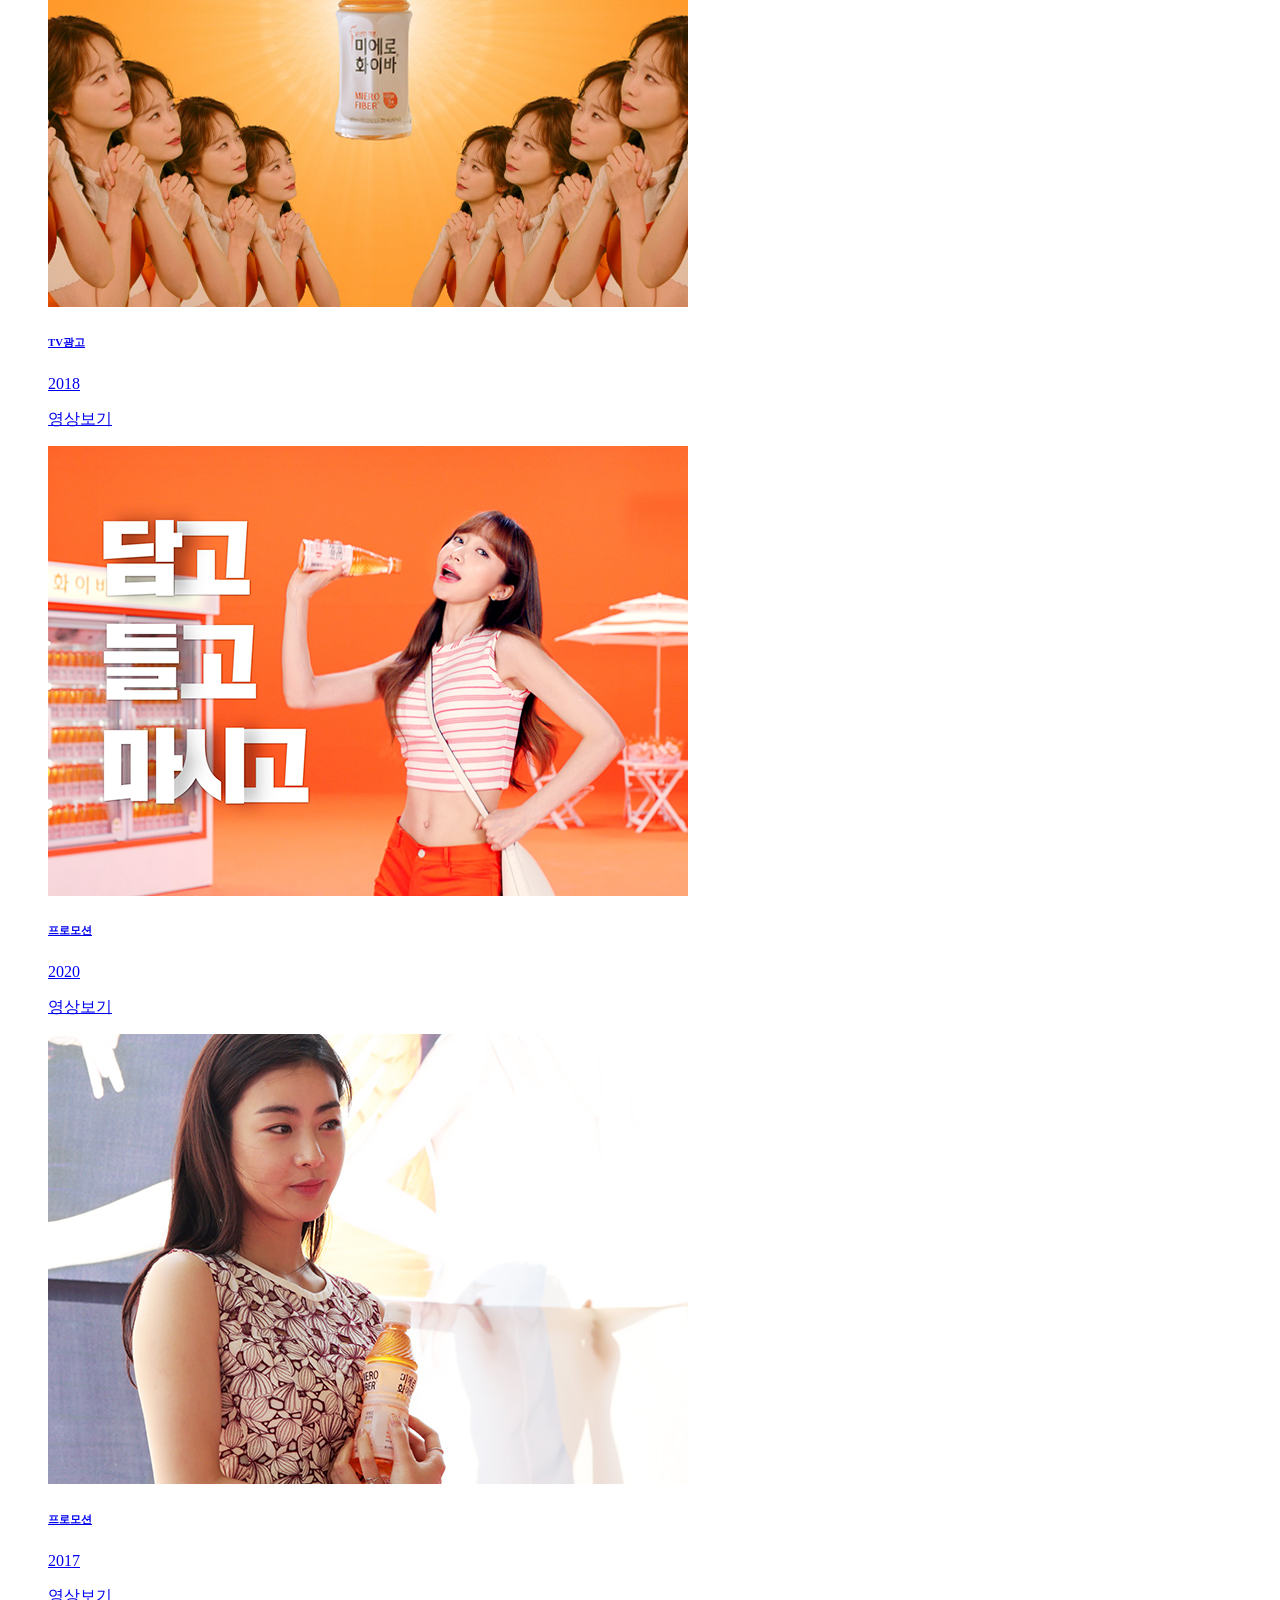
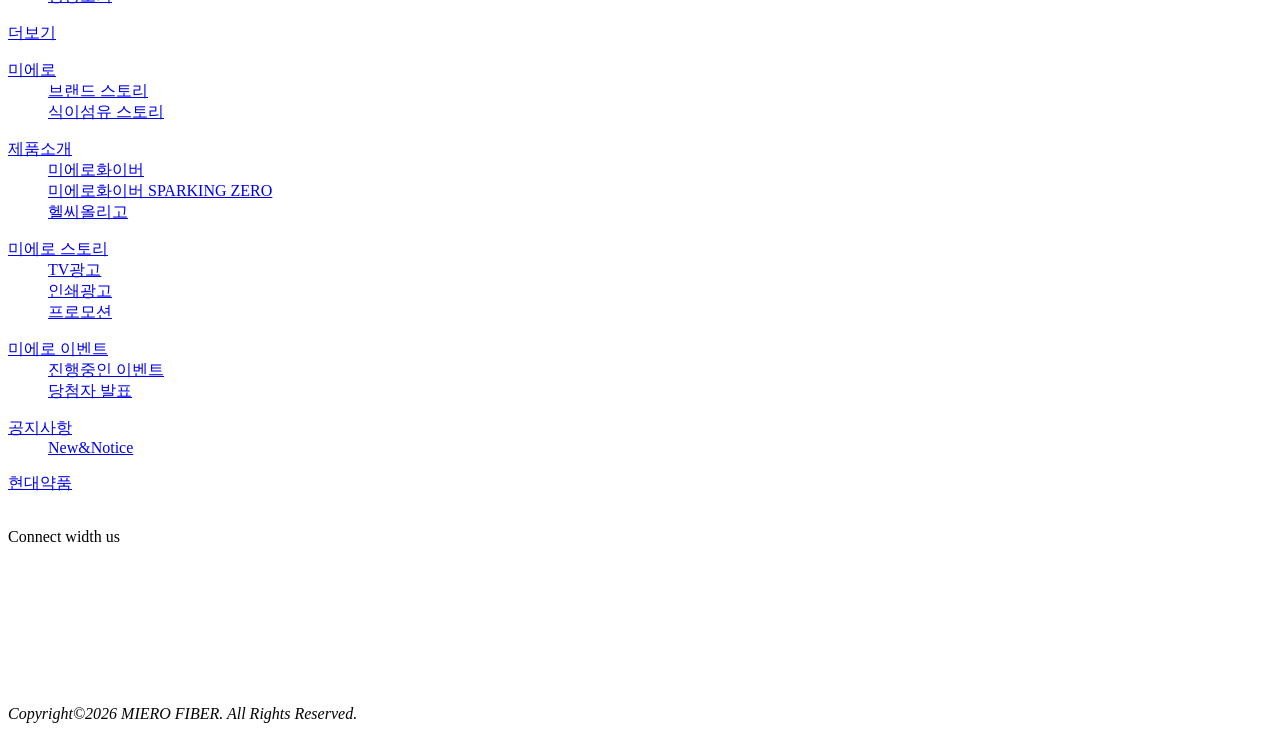
==== commit a9e78a06: "Add files via upload" ====
--- a/index.html
+++ b/index.html
@@ -1,505 +1,446 @@
-<!DOCTYPE html>
-<html lang="ko">
-<head>
-  <meta charset="UTF-8">
-  <meta name="viewport" content="width=device-width, initial-scale=1.0">
-  <title>미에로 화이버 적응형웹 구현</title>
-
-  <!-- css 초기화 -->
-  <link rel="stylesheet" href="./css/reset.css" type="text/css">
-
-  <!-- 기본 서식 -->
-  <link rel="stylesheet" href="./css/base.css">
-
-  <!-- 공통서식 - 헤더, 푸터 -->
-  <link rel="stylesheet" href="./css/common.css">
-
-  <!-- 메인콘텐츠 서식 -->
-  <link rel="stylesheet" href="./css/main.css">
-
-  <!-- 폰트어썸 아이콘 -->
-  <link rel="stylesheet" href="https://cdnjs.cloudflare.com/ajax/libs/font-awesome/7.3.1/css/all.min.css">
-
-  <!-- 그리드 레이아웃 -->
-  <link href="../1001_HTML5_CSS3/실습예제-미에로화이바/미에로화이바.css" rel="stylesheet" type="text/css">
-
-<!-- 자바스크립트 사용자가 디바이스 환경 체크하여 모바일 사용자일 경우 모바일 index.html페이지가 나오게 하기 -->
-  <script>
-// 배열 객체를 사용하여 사용자의 디바이스 목록을 작성한다.
-let mobile = ['Android', 'iPhone', 'iPad', 'SAMSUNG', 'BlackBerry', 'Window Phone', 'Window CE', 'MOT', 'SonyEricsson', 'Nokia'];
-
-
-  //만약 모바일 버전에서 사용자가 'pc버전보기' 클릭시 해당 주소에 
-  //move_pc_screen=1 값을 전달한다면 null값으로 설정하여 모바일 페이지로 접속하지 않도록 합니다.
-  if(document.URL.match('move_pc_screen=1')) mobile = null; 
-  
-//만약 위 배열값 개수만큼 반복하여 사용자가 접속한 스마트폰의 기종 종류를 체크하여 해당 값이 존재한다면 아래 내용을 실행한다.
-for(let i in mobile){//in 키워드 값이 있으면 true, 없으면 false
-if(navigator.userActivation.match(mobile[i]) !=null){
-  //일치하는 값이 있다면
-  location.href='http://heoyujeong.dothome.co.kr/miero/m/index.html';
-  break; //종료하기
-}
-
-  }
-
-
-  </script>
-</head>
-
-<body>
-
-  <!-- 상단 헤더영역 -->
-  <header>
-    <h1>
-      <a href="index.html">
-        <img src="./images/logo2.png" alt="상단 로고">
-      </a>
-    </h1>
-
-    <!-- 메인메뉴 -->
-    <nav class="gnb">
-      <ul>
-        <li>
-          <a href="#" title="미에로">미에로<i class="fas fa-angle-down"></i></a>
-          <ul class="sub">
-            <li><a href="#" title="브랜드 스토리">브랜드 스토리</a></li>
-            <li><a href="#" title="식이섬유 스토리">식이섬유 스토리</a></li>
-          </ul>
-        </li>
-
-        <li>
-          <a href="#" title="제품소개">제품소개<i class="fas fa-angle-down"></i></a>
-          <ul class="sub">
-            <li><a href="#" title="미에로화이바">미에로화이바</a></li>
-            <li><a href="#" title="미에로화이바 스파클링 제로">미에로화이바 SPARKLING ZERO SUGAR</a></li>
-            <li><a href="#" title="헬씨올리고">헬씨올리고</a></li>
-          </ul>
-        </li>
-
-        <li>
-          <a href="#" title="미에로 스토리">미에로 스토리<i class="fas fa-angle-down"></i></a>
-          <ul class="sub">
-            <li><a href="#" title="TV광고">TV광고</a></li>
-            <li><a href="#" title="인쇄광고">인쇄광고</a></li>
-            <li><a href="#" title="프로모션">프로모션</a></li>
-          </ul>
-        </li>
-
-        <li>
-          <a href="#" title="미에로 이벤트">미에로 이벤트<i class="fas fa-angle-down"></i></a>
-          <ul class="sub">
-            <li><a href="#" title="진행중 이벤트">진행중 이벤트</a></li>
-            <li><a href="#" title="당첨자 발표">당첨자 발표</a></li>
-          </ul>
-        </li>
-
-        <li>
-          <a href="https://heoyujeong.dothome.co.kr/board/bbs/board.php?bo_table=event" title="공지사항">공지사항</a>
-        </li>
-
-        <li>
-          <a href="#" title="공식쇼핑몰"><i class="fa-solid fa-bag-shopping"></i>공식쇼핑몰</a>
-        </li>
-      </ul>
-    </nav>
-  </header>
-
-
-  <!-- 메인 콘텐츠 영역 시작 -->
-  <main>
-
-    <!-- 메인 슬라이드 시작 -->
-    <section id="mslide">
-      <h2>1. 메인 슬라이드</h2>
-
-      <article id="visual_slide">
-        <div><img src="./images/visual0.png" alt="슬라이드0"></div>
-
-        <div>
-          <span>톡 쏘는 식이섬유<br>미에로 화이바 스파클링 제로</span>
-          <img src="./images/visual01.jpg" alt="슬라이드1">
-        </div>
-
-        <div>
-          <span>마시는 식이섬유<br>미에로화이바</span>
-          <img src="./images/visual02.jpg" alt="슬라이드2">
-        </div>
-
-        <div>
-          <span>헬씨올리고<br>프리바이오틱스<br>스파클링</span>
-          <img src="./images/visual03.jpg" alt="슬라이드3">
-        </div>
-
-        <!-- 좌우버튼 -->
-        <ul class="s_btn">
-          <li><img src="./images/left.png" alt=""></li>
-          <li><img src="./images/right.png" alt=""></li>
-        </ul>
-
-        <!-- 오른쪽 컨트롤 버튼 -->
-        <ul class="ctrl_btn">
-          <li class="on">&nbsp;</li>
-          <li>&nbsp;</li>
-          <li>&nbsp;</li>
-          <li>&nbsp;</li>
-        </ul>
-      </article>
-    </section>
-
-
-    <!-- 뉴스 콘텐츠 & 유튜브 영역 -->
-    <section id="news_con">
-
-      <article class="c_title">
-        <h2>
-          <span>마시는 식이섬유</span>
-          미에로화이바
-        </h2>
-
-        <iframe width="560" height="315"
-          src="https://www.youtube.com/embed/DPKON-EzD1U?si=Qxw2nqOm63xut5_-&amp;controls=0"
-          title="YouTube video player"
-          frameborder="0"
-          allow="accelerometer; autoplay; clipboard-write; encrypted-media; gyroscope; picture-in-picture; web-share"
-          referrerpolicy="strict-origin-when-cross-origin"
-          allowfullscreen>
-        </iframe>
-      </article>
-
-      <article class="c_title">
-        <h2>
-          <span>미에로의 새로운 소식을 알려드립니다.</span>
-          미에로화이바 News
-        </h2>
-
-        <ul>
-          <li><i class="far fa-circle"></i><a href="#">현대약품, 미에로화이바 브랜드 최초 아이돌 보이 그룹 ‘TWS(투어스)’ 발탁♥</a></li>
-          <li><i class="far fa-circle"></i><a href="#">미에로화이바 스파클링 제로 500ml 캔 100만개 돌파♥</a></li>
-          <li><i class="far fa-circle"></i><a href="#">현대약품, 진한 액상 스틱형 타입 식이섬유 출시♥</a></li>
-          <li><i class="far fa-circle"></i><a href="#">수분 감성 드링크 미에로화이바 솔트레몬 출시♥</a></li>
-        </ul>
-      </article>
-
-    </section>
-
-
-    <!-- 탭콘텐츠 영역 -->
-    <section id="tab_con">
-      <article class="tcon">
-        <h2>당신이 몰랐던 식이섬유</h2>
-
-        <ul>
-          <li>
-            <a href="#" title="" class="t_on">식이섬유란?</a>
-            <div class="cont">
-              <p>
-                <span>식이섬유란?</span>
-                사람의 소화효소로 분해되지 않는 성분, 몸 속의 과다한 양분흡수를 막아주고, 장의 리듬을 조절하며,음식물이 장 속에 머무는 시간을 단축시키는 등 현대 식생활에 꼭 필요한 물질로 제 7의 영양소로 주목 받고 있음<br>
-                ※ 출처 : 파워푸드 슈퍼푸드 사전
-              </p>
-            </div>
-          </li>
-
-          <li>
-            <a href="#" title="식이섬유 기능">식이섬유 기능</a>
-            <div class="cont">
-              <span>식이섬유의 기능</span>
-              <ol>
-                <li>1.배설활동 촉진, 변비 예방</li>
-                <li>2.대사질환에 효과적</li>
-                <li>3.콜레스테롤 감소</li>
-              </ol>
-            </div>
-          </li>
-
-          <li>
-            <a href="#" title="식이섬유를 섭취하려면?">식이섬유를 섭취하려면?</a>
-            <div class="cont">
-              <span>식이섬유를 섭취하려면?</span>
-              <img src="./images/mcon2_8.png" alt=""><br>
-              <img src="./images/mcon2_9.png" alt=""><br>
-              <img src="./images/mcon2_10.png" alt="">
-            </div>
-          </li>
-        </ul>
-      </article>
-    </section>
-
-
-    <!-- 제품 소개 영역 -->
-    <section id="product">
-      <article>
-        <h2>Miero Fiber</h2>
-
-        <ul>
-          <li>
-            <img src="./images/mcon3_2.png" alt="">
-            <h3>미에로 화이바</h3>
-            <p>식이섬유가 함유된 몸매관리에 도움을 주는 국민 식이섬유 음료</p>
-          </li>
-
-          <li>
-            <img src="./images/mcon3_3.png" alt="">
-            <h3>미에로 화이바<br>SPARKLING ZERO SUGAR</h3>
-            <p>미에로화이바의 맛과 식이섬유는 그대로! 당류는 ZERO! 탄산으로 짜릿하게 즐기는 미에로화이바</p>
-          </li>
-
-          <li>
-            <img src="./images/mcon3_5.png" alt="">
-            <h3>헬씨올리고</h3>
-            <p>올리고당을 함유하고 있어, 내 몸속의 비피더스 균을 직접 키워주는 장 건강 지킴이</p>
-          </li>
-        </ul>
-      </article>
-    </section>
-
-
-    <!-- 이벤트 영역 -->
-    <section id="event">
-      <h2>5. 이벤트</h2>
-
-      <ul class="e_btn">
-        <li><i class="fas fa-angle-left"></i></li>
-        <li><i class="fas fa-angle-right"></i></li>
-      </ul>
-    </section>
-
-
-    <!-- 갤러리 영역 -->
-    <section id="gallery">
-      <h2>6. 갤러리</h2>
-
-      <section id="story">
-        <article>
-          <h2>미에로화이바 Girl스토리</h2>
-
-          <div class="girl">
-
-            <figure>
-              <a href="#" title="">
-                <img src="../1001_HTML5_CSS3/실습예제-미에로화이바/images/mcon5_1.jpg" alt="이미지1">
-                <figcaption>
-                  <h3>제목</h3>
-                  <p>년도</p>
-                  <span>영상보기</span>
-                </figcaption>
-              </a>
-            </figure>
-
-            <figure>
-              <a href="#" title="">
-                <img src="../1001_HTML5_CSS3/실습예제-미에로화이바/images/mcon5_2.jpg" alt="이미지1">
-                <figcaption>
-                  <h3>제목</h3>
-                  <p>년도</p>
-                  <span>영상보기</span>
-                </figcaption>
-              </a>
-            </figure>
-
-            <figure>
-              <a href="#" title="">
-                <img src="../1001_HTML5_CSS3/실습예제-미에로화이바/images/mcon5_4.jpg" alt="이미지">
-                <figcaption>
-                  <h3>제목</h3>
-                  <p>년도</p>
-                  <span>영상보기</span>
-                </figcaption>
-              </a>
-            </figure>
-
-            <figure>
-              <a href="#" title="">
-                <img src="../1001_HTML5_CSS3/실습예제-미에로화이바/images/mcon5_3.jpg" alt="이미지1">
-                <figcaption>
-                  <h3>제목</h3>
-                  <p>년도</p>
-                  <span>영상보기</span>
-                </figcaption>
-              </a>
-            </figure>
-
-            <figure>
-              <a href="#" title="">
-                <img src="../1001_HTML5_CSS3/실습예제-미에로화이바/images/mcon5_10.png" alt="이미지1">
-                <figcaption>
-                  <h3>제목</h3>
-                  <p>년도</p>
-                  <span>영상보기</span>
-                </figcaption>
-              </a>
-            </figure>
-
-            <figure>
-              <a href="#" title="">
-                <img src="../1001_HTML5_CSS3/실습예제-미에로화이바/images/mcon5_11.png" alt="이미지1">
-                <figcaption>
-                  <h3>제목</h3>
-                  <p>년도</p>
-                  <span>영상보기</span>
-                </figcaption>
-              </a>
-            </figure>
-
-            <figure>
-              <a href="#" title="">
-                <img src="../1001_HTML5_CSS3/실습예제-미에로화이바/images/mcon5_9.jpg" alt="이미지1">
-                <figcaption>
-                  <h3>제목</h3>
-                  <p>년도</p>
-                  <span>영상보기</span>
-                </figcaption>
-              </a>
-            </figure>
-
-            <figure>
-              <a href="#" title="">
-                <img src="../1001_HTML5_CSS3/실습예제-미에로화이바/images/mcon5_8.jpg" alt="이미지1">
-                <figcaption>
-                  <h3>제목</h3>
-                  <p>년도</p>
-                  <span>영상보기</span>
-                </figcaption>
-              </a>
-            </figure>
-
-          </div>
-        </article>
-
-        <div class="m_box">
-          <a href="#" title="더보기">더보기</a>
-        </div>
-
-        <div id="list"></div>
-      </section>
-    </section>
-
-  </main>
-
-
-  <!-- 푸터영역 시작 -->
-  <footer>
-    <div class="f_inner">
-      <nav>
-
-        <dl>
-          <dt><a href="" title="">미에로</a></dt>
-          <dd><a href="" title="브랜드 스토리">브랜드 스토리</a></dd>
-          <dd><a href="" title="식이섬유 스토리">식이섬유 스토리</a></dd>
-        </dl>
-
-        <dl>
-          <dt><a href="" title="제품소개">제품소개</a></dt>
-          <dd><a href="" title="미에로화이바">미에로화이바</a></dd>
-          <dd><a href="" title="미에로화이바">미에로화이바 SPARKLING ZERO SUGAR</a></dd>
-          <dd><a href="" title="헬씨올리고">헬씨올리고</a></dd>
-        </dl>
-
-        <dl>
-          <dt><a href="" title="미에로 스토리">미에로 스토리</a></dt>
-          <dd><a href="" title="TV광고">TV광고</a></dd>
-          <dd><a href="" title="인쇄광고">인쇄광고</a></dd>
-          <dd><a href="" title="프로모션">프로모션</a></dd>
-        </dl>
-
-        <dl>
-          <dt><a href="" title="미에로 이벤트">미에로 이벤트</a></dt>
-          <dd><a href="" title="진행중인 이벤트">진행중인 이벤트</a></dd>
-          <dd><a href="" title="당첨자 발표">당첨자 발표</a></dd>
-        </dl>
-
-        <!-- 공지사항 링크 연결 -->
-        <dl>
-          <dt>
-            <a href="https://heoyujeong.dothome.co.kr/board/bbs/board.php?bo_table=event" title="공지사항">공지사항</a>
-          </dt>
-          <dd>
-            <a href="https://heoyujeong.dothome.co.kr/board/bbs/board.php?bo_table=event" title="공지사항">News&Notice</a>
-          </dd>
-        </dl>
-
-        <dl>
-          <dt><a href="" title="현대약품">현대약품</a></dt>
-          <dd>&nbsp;</dd>
-        </dl>
-
-        <dl>
-          <dt>Connect with us</dt>
-          <dd>
-            <a href="" title="페이스북"><i class="fab fa-facebook-f"></i></a>
-            <a href="" title="인스타그램"><i class="fab fa-instagram"></i></a>
-            <a href="" title="유튜브"><i class="fab fa-youtube"></i></a>
-          </dd>
-        </dl>
-
-      </nav>
-    </div>
-
-    <a href="#" title="" class="top_btn">
-      <img src="./images/top_up.png" alt="위로 바로가기">
-    </a>
-
-    <address>
-      <h2>
-        <a href="index.html" title="메인페이지로 바로가기">
-          <img src="./images/logo2.png" alt="하단로고">
-        </a>
-      </h2>
-      <p>Copyright&copy;2026 MIERO FIBER. ALL Rights Reserved.</p>
-    </address>
-  </footer>
-
-
-  <!-- 제이쿼리 라이브러리 -->
-  <script src="https://ajax.googleapis.com/ajax/libs/jquery/2.2.4/jquery.min.js"></script>
-
-  <!-- 공통 스크립트 -->
-  <script src="./script/common.js"></script>
-
-  <!-- 메인 스크립트 -->
-  <script src="./script/main.js"></script>
-
-  <script>
-    $(document).ready(function(){
-
-      // 1. 변수선언
-      const more_btn = $('#gallery .m_box a'); // 더보기 버튼
-
-      more_btn.click(function(e){
-
-        alert('더보기 버튼 클릭');
-
-        e.preventDefault();
-
-        $.ajax({
-          url: './data/g_data.json',
-          type: 'get',
-          dataType: 'json',
-
-          success: function(result){
-
-            let t = '<ul>';
-
-            $.each(result.product, function(i, e){
-              t += "<li><img src='./images/" + e.path + "' alt='" + e.titl + "'></li>";
-            });
-
-            t += '</ul>';
-
-            // 아이디 #list 영역 안에 t변수값을 삽입합니다.
-            $('#list').html(t);
-          }
-        });
-
-        // 더보기 버튼을 클릭하고 이미지 목록이 추가되었다면 버튼은 안보이게 숨기기
-        $(this).hide();
-
-        return false;
-      });
-
-    });
-  </script>
-
-</body>
+<!DOCTYPE html>
+<html lang="ko">
+<head>
+  <meta charset="UTF-8">
+  <meta name="viewport" content="width=device-width, initial-scale=1.0">
+  <title>미에로 화이버 적응형웹(PC화면)</title>
+
+  <!--  파비콘 이미지 삽입하기 -->
+  <link rel="shortcut icon" type="image/x-icon" href="./images/favicon.ico" >
+
+  <!-- css초기화 -->
+  <link href="./css/reset.css" rel="stylesheet" type="text/css">
+  
+  <!-- 기본서식 -->
+  <link href="./css/base.css" rel="stylesheet" type="text/css">
+  
+  <!-- 공통서식 - 헤더, 푸터 -->
+  <link href="./css/common.css" rel="stylesheet" type="text/css">
+
+  <!-- 메인콘텐츠 서식 -->
+  <link href="./css/main.css" rel="stylesheet" type="text/css">
+
+  <!-- 폰트어썸 라이브러리 -->
+  <link rel="stylesheet" href="https://cdnjs.cloudflare.com/ajax/libs/font-awesome/7.3.1/css/all.min.css" integrity="sha512-QeR2VH+lsBE5LSAe1Q5EnTBbe7XTBubt8dG93Y7gidSgdMCr8nVqKcfKAMyN96SV8KDbZVTDXChatu5G2KQGzg==" crossorigin="anonymous" referrerpolicy="no-referrer">
+
+  <!-- 자바스크립트 사용자가 디바이스환경 체크하여 모바일 사용자일 경우 모바일 index.html페이지가 나오게 하기 -->
+  <script>
+    //배열객체를 사용하여 사용자의 디바이스 목록을 작성하기
+    let mobile = ['Android', 'iPhone', 'iPad', 'SAMSUNG',' BlackBerry', 'Window Phone', 'Window CE', 'MOT', 'SonyEricsson','Nokia'];
+
+     //만약에 모바일 버전에서 사용자가 'pc버전보기' 클릭시 해당 주소에 
+    //move_pc_screen=1 값을 전달한다면 null값으로 설정하여 모바일 페이지로 접속하지 않도록 합니다.
+    if(document.URL.match('move_pc_screen=1')) mobile = null;
+
+    //만약에 위 배열값 개수만큼 반복하여 사용자가 접속한 스마트폰의 기종 종류를 체크하여 해당 값이 존재한다면 아래 내용을 실행한다.
+
+    //for...in문은 속성(key)으로 순회할 수 있는 객체를 위한 반복문입니다.
+
+    for(let i in mobile){ //in 키워드 값이 있으면 true, 없으면 false
+      if(navigator.userAgent.match(mobile[i]) != null){ //일치하는 값이 존재한다면
+        location.href='http://jeon9897.github.io/2026mireo/m/';
+        break; //종료하기
+      }
+    }
+  </script>
+</head>
+<body>
+  <!-- 상단 헤더영역 -->
+  <header>
+    <h1>
+      <a href="index.html">
+        <img src="./images/logo2.png" alt="상단 로고">
+      </a>
+    </h1>
+
+    <!-- 메인메뉴 -->
+    <nav class="gnb">
+      <ul>
+        <li>
+          <a href="#" title="미에로">미에로<i class="fas fa-angle-down"></i></a>
+          <ul class="sub">
+            <li><a href="brand_story.php" title="브랜드 스토리">브랜드 스토리</a></li>
+						<li><a href="#" title="식이섬유 스토리">식이섬유 스토리</a></li>
+          </ul>
+        </li>
+        <li>
+          <a href="#" title="제품소개">제품소개<i class="fas fa-angle-down"></i></a>
+          <ul class="sub">
+            <li><a href="#" title="미에로화이바">미에로화이바</a></li>
+            <li><a href="#" title="미에로화이바 스파클링 제로">미에로화이바 SPARKING ZERO SUGAR</a></li>
+            <li><a href="#" title="헬씨올리고">헬씨올리고</a></li>
+					</ul>
+        </li>
+        <li>
+          <a href="#" title="미에로 스토리">미에로 스토리<i class="fas fa-angle-down"></i></a>
+          <ul class="sub">
+						<li><a href="#" title="TV광고">TV광고</a></li>
+						<li><a href="#" title="인쇄광고">인쇄광고</a></li>
+						<li><a href="#" title="프로모션">프로모션</a></li>
+					</ul>
+        </li>
+        <li>
+          <a href="http://wdesign2010.dothome.co.kr/board/bbs/board.php?bo_table=event" title="미에로 이벤트">미에로 이벤트<i class="fas fa-angle-down"></i></a>
+          <ul class="sub">
+            <li><a href="#" title="진행중 이벤트">진행중 이벤트</a></li>
+            <li><a href="#" title="당첨자 발표">당첨자 발표</a></li>
+          </ul>
+        </li>
+        <li><a href="http://wdesign2010.dothome.co.kr/board/bbs/board.php?bo_table=notice" title="공지사항">공지사항</a></li>
+        <li><a href="#" title="공식쇼핑몰"><i class="fas fa-bag-shopping"></i>공식쇼핑몰</a></li>
+      </ul>
+    </nav>
+  </header>
+
+  <!-- 메인 콘텐츠영역  시작-->
+  <main>
+    <!-- 1. 메인슬라이드 시작 -->
+    <section id="mslide">
+      <h2>1. 메인슬라이드</h2>
+      <article id="visual_slide">
+        <div>
+          <img src="./images/visual0.png" alt="슬라이드1">
+        </div>
+        <div>
+          <span>톡 쏘는 식이섬유 <br>미에로 화이버 스파클링 제로</span>
+          <img src="./images/visual01.jpg" alt="슬라이드2">
+        </div>
+        <div>
+          <span>마시는 식이섬유<br> 미에로 화이바</span>
+          <img src="./images/visual02.jpg" alt="슬라이드3">
+        </div>        
+        <div>
+          <span>헬씨올리고<br> 프리바이오틱스<br> 스파클링</span>
+          <img src="./images/visual03.jpg" alt="슬라이드4">
+        </div>
+        
+        <!-- 좌, 우버튼 -->
+        <ul class="s_btn">
+          <li><img src="./images/left.png" alt=""></li>
+          <li><img src="./images/right.png" alt=""></li>
+        </ul>
+
+        <!-- 오른쪽에 배치되는 콘트롤 버튼 -->
+        <ul class="ctrl_btn">
+          <li class="on">&nbsp;</li>
+          <li>&nbsp;</li>
+          <li>&nbsp;</li>
+          <li>&nbsp;</li>
+        </ul>
+      </article>      
+    </section>
+
+    <!-- 2. 뉴스 콘텐츠 & 유튜브 -->
+    <section id="news_con">
+      <article class="c_title">
+        <h2><span>마시는 식이섬유</span>미에로화이바</h2>
+        <!-- <iframe width="560" height="315" src="https://www.youtube-nocookie.com/embed/Wo3xzNHAXQo?si=bRlgw-thZWAqUNzp" title="YouTube video player" frameborder="0" allow="accelerometer; autoplay; clipboard-write; encrypted-media; gyroscope; picture-in-picture; web-share" referrerpolicy="strict-origin-when-cross-origin" allowfullscreen></iframe> -->
+        <iframe src="https://www.youtube.com/embed/DPKON-EzD1U?si=Gmwwe9yboqKL7HZ7" title="YouTube video player" frameborder="0" allow="accelerometer; autoplay; clipboard-write; encrypted-media; gyroscope; picture-in-picture; web-share" referrerpolicy="strict-origin-when-cross-origin" allowfullscreen class="video"></iframe>
+      </article>
+
+      <article class="c_title">
+        <h2><span>미에로의 새로운 소식을 알려드립니다.</span>미에로화이바 News</h2>
+        <ul>
+          <li><i class="far fa-circle"></i><a href="#" title="">현대약품, 미에로화이바 브랜드 최초 아이돌 보이 그룹 ‘TWS(투어스)’ 발탁</a></li>
+          <li><i class="far fa-circle"></i><a href="#" title="">미에로화이바 스파클링 제로 500ml 캔 100만개 돌파♥</a></li>
+          <li><i class="far fa-circle"></i><a href="#" title="">현대약품, 진한 액상 스틱형 타입 식이섬유 ‘미에로화이바 데이톡’ 출시..건강기능식품 영역 확장</a></li>
+          <li><i class="far fa-circle"></i><a href="#" title="">수분 감성 드링크 '미에로화이바 솔트레몬' 출시</a></li>
+          <li><i class="far fa-circle"></i><a href="#" title="">미에로화이바, 김완선 효과 톡톡…“조회수 1500만 돌파”</a></li>
+          <li><i class="far fa-circle"></i><a href="#" title="">미에로화이바 라인업 강화…키즈‧제로슈가 신제품 출시</a></li>
+          <li><i class="far fa-circle"></i><a href="#" title="">미에로화이바 브랜드 모델로 '원조 디바' 김완선 발탁</a></li>
+        </ul>
+      </article>
+    </section>
+
+    <!-- 3. 탭콘텐츠 영역 -->
+    <section id="tab_con">
+      <article class="tcon">
+        <h2>당신이 몰랐던 식이섬유</h2>
+        <ul>
+          <li>
+            <a href="#" title="" class="t_on">식이섬유란?</a>
+            <div class="cont">
+              <p><span>식이섬유란?</span>
+              식이섬유 기능식이섬유를 섭취하려면?
+              식이섬유란?
+              사람의 소화효소로 분해되지 않는 성분, 몸 속의 과다한 양분흡수를 막아주고, 장의 리듬을 조절하며,음식물이 장 속에 머무는 시간을 단축시키는 등 현대 식생활에 꼭 필요한 물질로 제 7의 영양소로 주목 받고 있음<br>
+              ※ 출처 : 파워푸드 슈퍼푸드 사전</p>
+            </div>
+          </li>
+          <li>
+            <a href="#" title="">식이섬유 기능</a>
+            <div class="cont">
+              <span>식이섬유의 기능</span>
+              <ol>
+                <li>배설활동 촉진, 변비 예방</li>
+                <li>대사질환에 효과적</li>
+                <li>콜레스테롤 감소</li>
+              </ol>
+            </div>
+          </li>
+          <li>
+            <a href="#" title="">식이섬유를 섭취하려면?</a>
+            <div class="cont">
+              <span>식이섬유를 섭취하려면?</span>
+              <img src="./images/mcon2_8.png" alt=""><br>
+              <img src="./images/mcon2_9.png" alt=""><br>
+              <img src="./images/mcon2_10.png" alt="">
+            </div>
+          </li>
+        </ul>
+      </article>
+    </section>
+  
+    <!-- 4. 제품소개 영역 -->
+    <section id="product">
+      <article>
+        <h2>Miero Fiber</h2>
+        <ul>
+          <li>
+            <img src="./images/mcon3_2.png" alt="미에로 화이바">
+            <h3>미에로 화이바</h3>
+            <p>식이섬유가 함유된 몸매관리에 도움을 주는 국민 식이섬유 음료</p>
+          </li>
+          <li>
+            <img src="./images/mcon3_3.png" alt="미에로화이바">
+            <h3>미에로화이바<br>SPARKLING ZERO SUGAR</h3>
+            <p>미에로화이바의 맛과 식이섬유는 그대로! 당류는 ZERO! 탄산으로 짜릿하게 즐기는 미에로화이바</p>
+          </li>
+          <li>
+            <img src="./images/mcon3_5.png" alt="헬씨올리고">
+            <h3>헬씨올리고</h3>
+            <p>올리고당을 함유하고 있어, 내 몸속의 비피더스 균을 직접 키워주는 장 건강 지킴이</p>
+          </li>
+        </ul>
+      </article>
+    </section>
+
+    <!-- 5. 이벤트 영역 -->
+    <section id="event">
+      <h2>5. 이벤트 영역</h2>
+      <ul class="e_btn">
+        <li><i class="fas fa-angle-left"></i></li>
+        <li><i class="fas fa-angle-right"></i></li>
+      </ul>
+    </section>
+
+    <!-- 6. 갤러리 영역 -->
+    <section id="gallery">
+			<article>
+				<h2>미에로화이바 Girl 스토리</h2>
+				<div class="girl">
+					<figure>
+          <a href="#" title="">
+            <img src="./images/1.jpg" alt="">
+          </a>
+				<figcaption>
+					<a href="#" title="">
+						<h6>TV광고</h6>
+						<p>2020</p>
+						<span>영상보기</span>
+					</a>
+				</figcaption>
+			</figure>
+					<figure>
+				<a href="#" title="">
+					<img src="./images/2.png" alt="">
+				</a>
+				<figcaption>
+					<a href="" title="">
+						<h6>TV광고</h6>
+						<p>2019</p>
+						<span>영상보기</span>
+					</a>
+				</figcaption>
+			</figure>
+				
+					<figure>
+				<a href="#" title="">
+					<img src="./images/4.png" alt="">
+				</a>
+				<figcaption>
+					<a href="#" title="">
+						<h6>인쇄광고</h6>
+						<p>2020</p>
+					</a>
+				</figcaption>
+			</figure>
+				
+					<figure>
+				<a href="#" title="">
+					<img src="./images/3.jpg" alt="">
+				</a>
+				<figcaption>
+					<a href="#" title="">
+						<h6>인쇄광고</h6>
+						<p>2019</p>
+					</a>
+				</figcaption>
+			</figure>
+				
+					<figure>
+				<a href="#" title="">
+					<img src="./images/5.png" alt="">
+				</a>
+				<figcaption>
+					<a href="#" title="">
+						<h6>인쇄광고</h6>
+						<p>2018</p>
+					</a>
+				</figcaption>
+			</figure>
+					<figure>
+				<a href="#" title="">
+					<img src="./images/6.jpg" alt="">
+				</a>
+				<figcaption>
+					<a href="#" title="">
+						<h6>TV광고</h6>
+						<p>2018</p>
+						<span>영상보기</span>
+					</a>
+				</figcaption>
+			</figure>
+					<figure>
+				<a href="#" title="">
+					<img src="./images/7.png" alt="">
+				</a>
+				<figcaption>
+					<a href="#" title="">
+						<h6>프로모션</h6>
+						<p>2020</p>
+						<span>영상보기</span>
+					</a>
+				</figcaption>
+			</figure>
+					<figure>
+				<a href="#" title="">
+					<img src="./images/8.jpg" alt="">
+				</a>
+				<figcaption>
+					<a href="#" title="">
+						<h6>프로모션</h6>
+						<p>2017</p>
+						<span>영상보기</span>
+					</a>
+				</figcaption>
+			</figure>
+				</div>
+        
+        <p class="m_box">
+          <a href="#" title="">더보기</a>
+        </p>
+        
+        <!-- 추가 갤러리 리스트 -->
+        <div id="list"></div>
+
+			</article>
+		</section>
+  </main>
+
+  <!-- 푸터영역 시작 -->
+  <footer>
+    <a href="#" title="" class="top_btn">
+      <img src="./images/top_up.png" alt="위로 바로가기">
+    </a>
+
+    <div class="f_inner">
+      <nav>
+        <dl>
+          <dt><a href="#" title="">미에로</a></dt>
+          <dd><a href="#" title="브랜드 스토리">브랜드 스토리</a></dd>
+          <dd><a href="#" title="식이섬유 스토리">식이섬유 스토리</a></dd>
+        </dl>
+        <dl>
+          <dt><a href="#" title="제품소개">제품소개</a></dt>
+          <dd><a href="#" title="미에로화이버">미에로화이버</a></dd>
+          <dd><a href="#" title="미에로화이버">미에로화이버 SPARKING ZERO</a></dd>
+          <dd><a href="#" title="헬씨올리고">헬씨올리고</a></dd>
+        </dl>
+        <dl>
+          <dt><a href="#" title="스토리">미에로 스토리</a></dt>
+          <dd><a href="#" title="TV광고">TV광고</a></dd>
+          <dd><a href="#" title="인쇄광고">인쇄광고</a></dd>
+          <dd><a href="#" title="프로모션">프로모션</a></dd>
+        </dl>
+        <dl>
+          <dt><a href="#" title="이벤트">미에로 이벤트</a></dt>
+          <dd><a href="#" title="진행중인 이벤트">진행중인 이벤트</a></dd>
+          <dd><a href="#" title="당첨자 발표">당첨자 발표</a></dd>
+        </dl>
+        <dl>
+          <dt><a href="#" title="공지사항">공지사항</a></dt>
+          <dd><a href="#" title="공지사항">New&Notice</a></dd>
+        </dl>
+        <dl>
+          <dt><a href="#" title="현대약품">현대약품</a></dt>
+          <dd>&nbsp;</dd>
+        </dl>
+        <dl class="f_sns">
+          <dt>Connect width us</dt>
+          <dd>
+            <a href="#" title="페이스북"> <i class="fab fa-facebook-f"></i></a>      
+            <a href="#" title="인스타그램"> <i class="fab fa-instagram"></i></a>
+            <a href="#" title="유튜브"> <i class="fab fa-youtube"></i></a>
+          </dd>
+        </dl>
+      </nav>
+    </div>
+
+    <address>
+      <h2><a href="index.html" title="메인페이지로 바로가기">
+      <img src="./images/logo2.png" alt="하단로고"></a></h2>
+      <p>Copyright&copy;2026 MIERO FIBER. All Rights Reserved.</p>
+    </address>
+  </footer>
+
+  <!-- 공통 스크립트 -->
+  <script src="./script/common.js"></script>
+
+  <!-- 메인 스크립트 -->
+  <script src="./script/main.js"></script>
+
+  <!-- 제이쿼리 라이브러리 -->
+  <script src="https://ajax.googleapis.com/ajax/libs/jquery/2.2.4/jquery.min.js"></script>
+
+  <script>
+    $(document).ready(function(){ //html문서가 로딩이 끝나면 아래 스크립트 내용을 실행하라~
+
+      // 1. 변수선언
+      const more_btn = $('#gallery .m_box a'); //더보기 버튼
+
+      more_btn.click(function(e){
+        //alert('더보기 버튼 클릭');
+
+        //이벤트 무력화 a태그의 기능을 못쓰게 하여 새로고침 안되도록 함.
+        //방법1. return false;
+        //방법2. e벤트 객체를 만들고 마지막줄에 e.perventDefault(); 작성
+
+        e.preventDefault();
+
+        //ajax 비동기 문법을 사용하여 data폴더안에 있는 json데이터를 불러옵니다.
+        $.ajax({
+          url:'./data/product.json', //불러올 데이터 파일
+          type:'get', //전송방식
+          dataType:'json', //데이터 타입 (json ,xml.....)
+          success:function(result){//데이터 로딩이 성공하면 아래 내용을 출력한다.
+            let t = "<ul>";
+              $.each(result.product, function(i, e){
+                t+="<li><img src='./images/"+ e.path + "' alt='" + e.tit + "'></li>";
+              });
+              t+="</ul>";
+
+              //아이디 #list영역안에 t변수값을 삽입합니다.
+              $('#list').html(t);
+          }
+        });
+
+        // 더보기 버튼을 클릭하고 이미지 목록이 추가되었다면 버튼은 안보이게 숨기기
+        $(this).hide();
+        return false;
+
+      });
+    });
+  </script>
+</body>
 </html>
